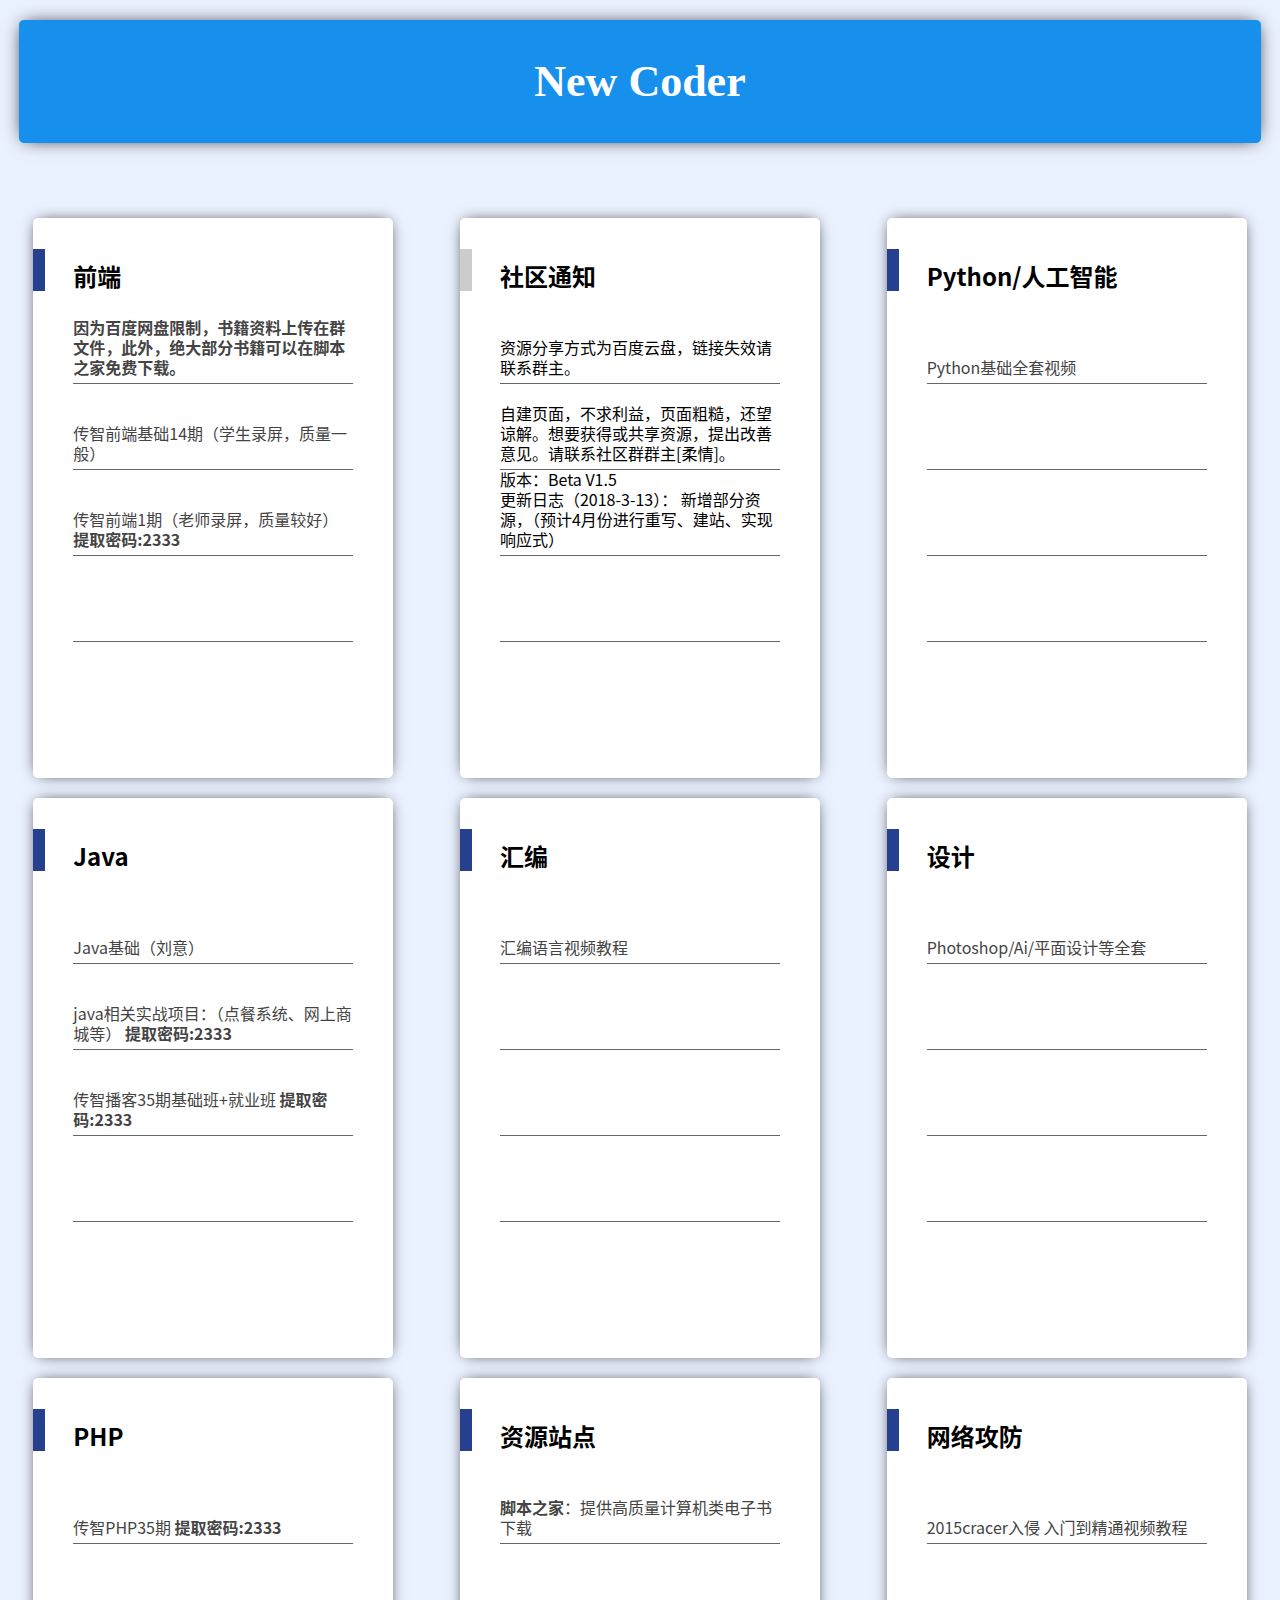
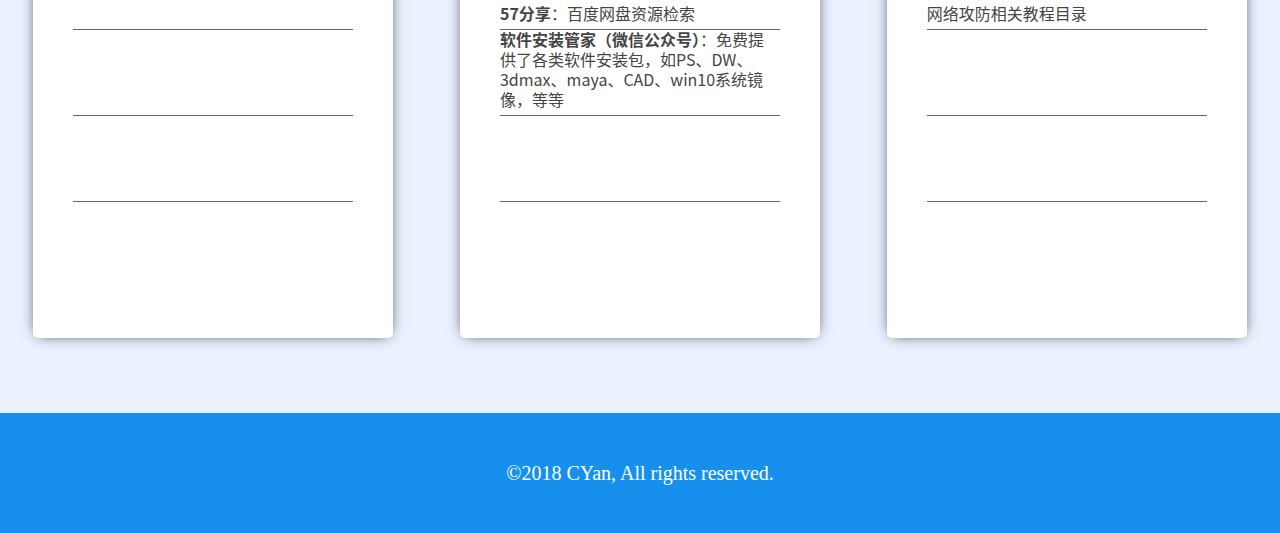
==== index.html @ b62a34db "25" ====
<!DOCTYPE html>
<html lang="en">
<head>
    <meta charset="UTF-8">
    <title>属于大家的学习社区</title>
    <!--<link rel="stylesheet" href="css/resetcss.css">-->
    <link rel="stylesheet" href="material/font-awesome/css/font-awesome.min.css">
    <link rel="shortcut icon" href="images/code.png" type="image/x-icon">
    <!--<link rel="stylesheet" media="screen and (max-width:600px)" href="css/indexSmall.css" type="text/css" />-->
    <link rel="stylesheet" href="css/indexNormal.css" type="text/css" />

</head>
<body>
    <div class="header-wrap">
        <div class="header">
            <div class="header-introduce">
                <p>New Coder</p>
            </div>
        </div>
    </div>


    <div class="content">
        <!--前端-->
        <div class="article-block">
            <div class="article-block-top">
                <div class="article-block-ornament"></div>
                <div class="article-block-top-title"><h2>前端</h2></div>
            </div>
            <div class="article-block-content">
                <div class="article-news">
                    <a href=""><b>因为百度网盘限制，书籍资料上传在群文件，此外，绝大部分书籍可以在脚本之家免费下载。</b></a>
                </div>
                <div class="article-news">
                    <a href="https://pan.baidu.com/s/1bqot5NL">传智前端基础14期（学生录屏，质量一般）</a>
                </div>
                <div class="article-news">
                    <a href="https://pan.baidu.com/s/17AMkW524GFipPBB63RuHSA">传智前端1期（老师录屏，质量较好）<b>提取密码:2333</b></a>
                </div>
                <div class="article-news">
                    <a href="#"></a>
                </div>
                <div class="article-block-footer">
                    <!--<a href="#">更多 <span class="fa fa-angle-double-right"></span></a>-->
                </div>
            </div>
        </div>

        <!--通知-->
        <div class="article-block inform">
            <div class="article-block-top">
                <div class="article-block-ornament" style="background-color: #cccccc"></div>
                <div class="article-block-top-title"><h2>社区通知</h2></div>
            </div>
            <div class="article-block-content">
                <div class="article-news">
                    <a href="#">资源分享方式为百度云盘，链接失效请联系群主。</a>
                </div>
                <div class="article-news">
                    <a href="#">自建页面，不求利益，页面粗糙，还望谅解。想要获得或共享资源，提出改善意见。请联系社区群群主[柔情]。</a>
                </div>
                <div class="article-news">
                    <!--<a href="#">版本：Beta V1.0<br>更新日志（2018-1-30）： 页面建设，添加了前端相关资料。</a>-->
                    <!--<a href="#">版本：Beta V1.1<br>更新日志（2018-2-1）： 页面建设，添加了Python,java等资料。</a>-->
                    <!--<a href="#">版本：Beta V1.2<br>更新日志（2018-2-14）： 页面维护</a>-->
                    <!--<a href="#">版本：Beta V1.3<br>更新日志（2018-2-27）： 新增-网络攻防</a>-->
                    <!-- <a href="#">版本：Beta V1.4<br>更新日志（2018-03-03）： 新增-资源网站，（预计4月份进行重写、建站、实现响应式）</a> -->
                     <a href="#">版本：Beta V1.5<br>更新日志（2018-3-13）： 新增部分资源，（预计4月份进行重写、建站、实现响应式）</a>
                </div>
                <div class="article-news">
                    <a href="#"></a>
                </div>
                <div class="article-block-footer">
                    <!--<a href="#">更多 <span class="fa fa-angle-double-right"></span></a>-->
                </div>
            </div>
        </div>

        <!--人工智能-->
        <div class="article-block">
            <div class="article-block-top">
                <div class="article-block-ornament"></div>
                <div class="article-block-top-title"><h2>Python/人工智能</h2></div>
            </div>
            <div class="article-block-content">
                <div class="article-news">
                    <a href="https://pan.baidu.com/s/1mjwjare">Python基础全套视频</a>
                </div>
                <div class="article-news">
                    <a href=""></a>
                </div>
                <div class="article-news">
                    <a href="#"></a>
                </div>
                <div class="article-news">
                    <a href="#"></a>
                </div>
                <div class="article-block-footer">
                    <!--<a href="#">更多 <span class="fa fa-angle-double-right"></span></a>-->
                </div>
            </div>
        </div>

        <!--java-->
        <div class="article-block">
            <div class="article-block-top">
                <div class="article-block-ornament"></div>
                <div class="article-block-top-title"><h2>Java</h2></div>
            </div>
            <div class="article-block-content">
                <div class="article-news">
                    <a href="https://pan.baidu.com/s/1pNj1UbT">Java基础（刘意）</a>
                </div>
                <div class="article-news">
                    <a href="https://pan.baidu.com/s/1xaxo_MgQZMcLn8kr5_sPsQ">java相关实战项目：（点餐系统、网上商城等）  <b>提取密码:2333</b></a>
                </div>
                <div class="article-news">
                    <a href="https://pan.baidu.com/s/1h5m7vPYdWxMy_4MgRKU3hA">传智播客35期基础班+就业班  <b>提取密码:2333</b></a>
                </div>
                <div class="article-news">
                    <a href="#"></a>
                </div>
                <div class="article-block-footer">
                    <!--<a href="#">更多 <span class="fa fa-angle-double-right"></span></a>-->
                </div>
            </div>
        </div>


        <!--汇编-->
        <div class="article-block">
            <div class="article-block-top">
                <div class="article-block-ornament"></div>
                <div class="article-block-top-title"><h2>汇编</h2></div>
            </div>
            <div class="article-block-content">
                <div class="article-news">
                    <a href="https://pan.baidu.com/s/1bqMjN7T">汇编语言视频教程</a>
                </div>
                <div class="article-news">
                    <a href="#"></a>
                </div>
                <div class="article-news">
                    <a href="#"></a>
                </div>
                <div class="article-news">
                    <a href="#"></a>
                </div>
                <div class="article-block-footer">
                    <!--<a href="#">更多 <span class="fa fa-angle-double-right"></span></a>-->
                </div>
            </div>
        </div>

        <!--设计-->
        <div class="article-block">
            <div class="article-block-top">
                <div class="article-block-ornament"></div>
                <div class="article-block-top-title"><h2>设计</h2></div>
            </div>
            <div class="article-block-content">
                <div class="article-news">
                    <a href="https://pan.baidu.com/s/1ht2wPl6">Photoshop/Ai/平面设计等全套</a>
                </div>
                <div class="article-news">
                    <a href="#"></a>
                </div>
                <div class="article-news">
                    <a href="#"></a>
                </div>
                <div class="article-news">
                    <a href="#"></a>
                </div>
                <div class="article-block-footer">
                    <!--<a href="#">更多 <span class="fa fa-angle-double-right"></span></a>-->
                </div>
            </div>
        </div>

        <!--PHP-->
        <div class="article-block">
            <div class="article-block-top">
                <div class="article-block-ornament"></div>
                <div class="article-block-top-title"><h2>PHP</h2></div>
            </div>
            <div class="article-block-content">
                <div class="article-news">
                    <a href="https://pan.baidu.com/s/1JTjbKipaYv3PWzpbHFKVlw">传智PHP35期 <b>提取密码:2333</b></a>
                </div>
                <div class="article-news">
                    <a href="#"></a>
                </div>
                <div class="article-news">
                    <a href="#"></a>
                </div>
                <div class="article-news">
                    <a href="#"></a>
                </div>
                <div class="article-block-footer">
                    <!--<a href="#">更多 <span class="fa fa-angle-double-right"></span></a>-->
                </div>
            </div>
        </div>

        <!--资源站点-->
        <div class="article-block">
            <div class="article-block-top">
                <div class="article-block-ornament"></div>
                <div class="article-block-top-title"><h2>资源站点</h2></div>
            </div>
            <div class="article-block-content">
                <div class="article-news">
                    <a href="http://www.jb51.net/books/"><b>脚本之家</b>：提供高质量计算机类电子书下载</a>
                </div>
                <div class="article-news">
                    <a href="http://www.57fx.com/search/"><b>57分享</b>：百度网盘资源检索</a>
                </div>
                <div class="article-news">
                    <a href="#"><b>软件安装管家（微信公众号）</b>：免费提供了各类软件安装包，如PS、DW、3dmax、maya、CAD、win10系统镜像，等等</a>
                </div>
                <div class="article-news">
                    <a href="#"></a>
                </div>
                <div class="article-block-footer">
                    <!--<a href="#">更多 <span class="fa fa-angle-double-right"></span></a>-->
                </div>
            </div>
        </div>

        <!--网络攻防-->
        <div class="article-block">
            <div class="article-block-top">
                <div class="article-block-ornament"></div>
                <div class="article-block-top-title"><h2>网络攻防</h2></div>
            </div>
            <div class="article-block-content">
                <div class="article-news">
                    <a href="https://pan.baidu.com/s/1dHaZ0Pz">2015cracer入侵 入门到精通视频教程</a>
                </div>
                <div class="article-news">
                    <a href="https://pan.baidu.com/s/1pMEuyHd">网络攻防相关教程目录</a>
                </div>
                <div class="article-news">
                    <a href="#"></a>
                </div>
                <div class="article-news">
                    <a href="#"></a>
                </div>
                <div class="article-block-footer">
                    <!--<a href="#">更多 <span class="fa fa-angle-double-right"></span></a>-->
                </div>
            </div>
        </div>

        </div>

       <div class="footer">
           <!-- <P>据说只要一个程序员生前兢兢业业，勤勤恳恳，死后就会进入程序员天堂，在那里会有72个新垣结衣围着他跳舞。</P> -->
           <p>©2018 CYan,  All rights reserved.</p>
       </div>


</body>
</html>
---- css/resetcss.css ----
/* CSS Reset */
body {margin:0; padding:0; font:12px "\5B8B\4F53";font-family:Microsoft YaHei;background:#fff;}
div,dl,dt,dd,ul,ol,li,h1,h2,h3,h4,h5,h6,pre,form,fieldset,input,textarea,blockquote,p{padding:0; margin:0;}
table,td,tr,th{font-size:12px;}
li{list-style-type:none;}
img{vertical-align:top;border:0;}
ol,ul {list-style:none;}
/*h1,h2,h3,h4,h5,h6 {font-size:12px; font-weight:normal;}*/
address,cite,code,em,th {font-weight:normal; font-style:normal;}
.fB{font-weight:bold;}
.f12px{font-size:12px;}
.f14px{font-size:14px;}
.left{float:left;}
.right{float:right;}

a {color:#2b2b2b; text-decoration:none;}
a:visited {text-decoration:none;}
a:hover {color:#ba2636;text-decoration:underline;}
a:active {color:#ba2636;}
---- css/indexSmall.css ----
*{
    margin: 0;
    padding: 0;

}
a{
    text-decoration:none;
}

body{
    background-color: #ebf2ff;
    font-family: -apple-system,BlinkMacSystemFont,Helvetica Neue,PingFang SC,Microsoft YaHei,Source Han Sans SC,Noto Sans CJK SC,WenQuanYi Micro Hei,sans-serif;

}
.header a{
    text-decoration:none;
    color:rgb(222, 232, 247);
    font-family:Microsoft YaHei;
    font-size: 16px;
    font-style: normal;
    font-weight: normal;
    line-height: 22px;
}
.header a:hover{
    color: white;
}
.header{
    display: flex;
    justify-content: center;
    align-items: center;
    background-color: #001e3c;
    width: 100%;
    height: 123px;

    /*box-shadow: 0 3px 3px black;*/
}
.header-introduce{
    display: flex;
    justify-content: center;
    align-items: center;
    width: 435px;
}
.header-introduce p{
    font-size: 36px;
    font-weight: 600;
    line-height: 25px;
    color:rgb(222, 232, 247);
}



.content{
    display: flex;
    justify-content: space-around;
    align-items: center;
    flex-wrap: wrap;
    width: 400px;
    height: 2400px;
    margin: 65px auto;

}
.article-block{

    height: 560px;
    width: 360px;
    background-color: #fff;
    border-radius: 5px;
    box-shadow: 0 0 15px -5px #000000;

}

.article-block-top{
    padding-top: 24px;
    width: 336px;
    height: 56px;
}
.article-block-ornament{
    float: left;
    height: 42px;
    width: 12px;
    margin: 7px 28px 7px 0px;
    background-color: #26408F;
}
.article-block-top-title{
    height: 22px;
    padding: 16px 0;
}

.article-block-content{

    width: 360px;
    height: 380px;
    padding: 0 40px;
}
.article-news{
    position: relative;
    height: 65px;
    width: 280px;
    margin-top:20px ;
    border-width: 0;
    border-bottom-width: 1px;
    border-style: solid;
    border-color: #666666;
    /*background-color: #cccccc;*/

}

.article-news a{
    position: absolute;
    bottom: 6px;
    left: 0;
    color: #444;
    font-weight: 300 ;
    vertical-align: bottom;


    font-size: 14px;
    font-style: normal;
    font-weight: normal;
    line-height: 20px;
    color: #444;
    text-decoration:none;
}

.article-news-2{
    height: 87px;
    width: 280px;
}

.article-block-footer{
    padding: 10px 0 0 270px;
    width: 60px;
    height: 40px;
    /*background-color: #00aeef;*/
}

.article-block-footer a{
    bottom: 6px;
    color: #666666;
    font-weight: 300 ;
}
a:hover{
    font-weight: bolder;
    text-decoration:none;
}
.inform a:hover{
    font-weight: normal;
    cursor: auto;
}
---- css/indexNormal.css ----
*{
    margin: 0;
    padding: 0;

}
a{
    text-decoration:none;
}

body{
    background-color: #ebf2ff;
    font-family: -apple-system,BlinkMacSystemFont,Helvetica Neue,PingFang SC,Microsoft YaHei,Source Han Sans SC,Noto Sans CJK SC,WenQuanYi Micro Hei,sans-serif;

}
.header-wrap{
    margin-top: 20px;
    width: 100%;
     display: flex;
    justify-content: center;
    align-items: center;
}
.header a{
    text-decoration:none;
    color:rgb(222, 232, 247);
    font-family:Microsoft YaHei;
    font-size: 16px;
    font-style: normal;
    font-weight: normal;
    line-height: 22px;
}
.header a:hover{
    color: white;
}
.header{
    display: flex;
    justify-content: center;
    align-items: center;
    background-color: #1790ed;
    width: 97%;
    height: 123px;
    border-radius: 5px;
    box-shadow: 0 0 18px -5px #000000;
}
.header-introduce{
    display: flex;
    justify-content: center;
    align-items: center;
    width: 1225px;
}
.header-introduce p{
    /*display: block;*/
    /*margin-left: -90%;*/
    font-size: 44px;
    font-weight: bolder;
    line-height: 25px;
    color:#fff;
    font-family:Linux Libertine,Georgia,Times;
}



.content{
    display: flex;
    justify-content:space-around;
    flex-wrap: wrap;
    align-items: center;
    width: 100%;
    height: 100%;
    margin: 65px auto;

}
.article-block{

    height: 560px;
    width: 360px;
    background-color: #fff;
    border-radius: 5px;
    box-shadow: 0 0 15px -5px #000000;
    margin: 10px 0;
}

.article-block-top{
    padding-top: 24px;
    width: 336px;
    height: 56px;
}
.article-block-ornament{
    float: left;
    height: 42px;
    width: 12px;
    margin: 7px 28px 7px 0px;
    background-color: #26408F;
}
.article-block-top-title{
    height: 22px;
    padding: 16px 0;
}
.inform{
    background-color: #fff;
    color: #000 !important;
}
.inform .article-news a{
    color: #000;
}
.inform .article-block-footer a{
    color: #000;
}

.article-block-content{

    width: 360px;
    height: 380px;
    padding: 0 40px;
}
.article-news{
    position: relative;
    height: 65px;
    width: 280px;
    margin-top:20px ;
    border-width: 0;
    border-bottom-width: 1px;
    border-style: solid;
    border-color: #666666;
    /*background-color: #cccccc;*/

}

.article-news a{
    position: absolute;
    bottom: 6px;
    left: 0;
    color: #444;
    font-weight: 300 ;
    vertical-align: bottom;


    font-size: 16px;
    font-style: normal;
    font-weight: normal;
    line-height: 20px;
    color: #444;
    text-decoration:none;
}

.article-news-2{
    height: 87px;
    width: 280px;
}

.article-block-footer{
    padding: 10px 0 0 270px;
    width: 60px;
    height: 40px;
    /*background-color: #00aeef;*/
}

.article-block-footer a{
    bottom: 6px;
    color: #666666;
    font-weight: 300 ;
}
a:hover{
    font-weight: bolder;
    text-decoration:none;
}
.inform a:hover{
    font-weight: normal;
    cursor: auto;
}

.footer{
    display:flex;
    justify-content: center;
    align-items: center;
    width: 100%;
    height: 120px;
    background-color: #1790ed;
}
.footer p:nth-child(1){
    font:normal 20px/30px "微软雅黑";
    color: #fff;
}
.footer p:nth-child(2){
    font:normal bolder 16px/30px "微软雅黑";
    color: #ccc;
}
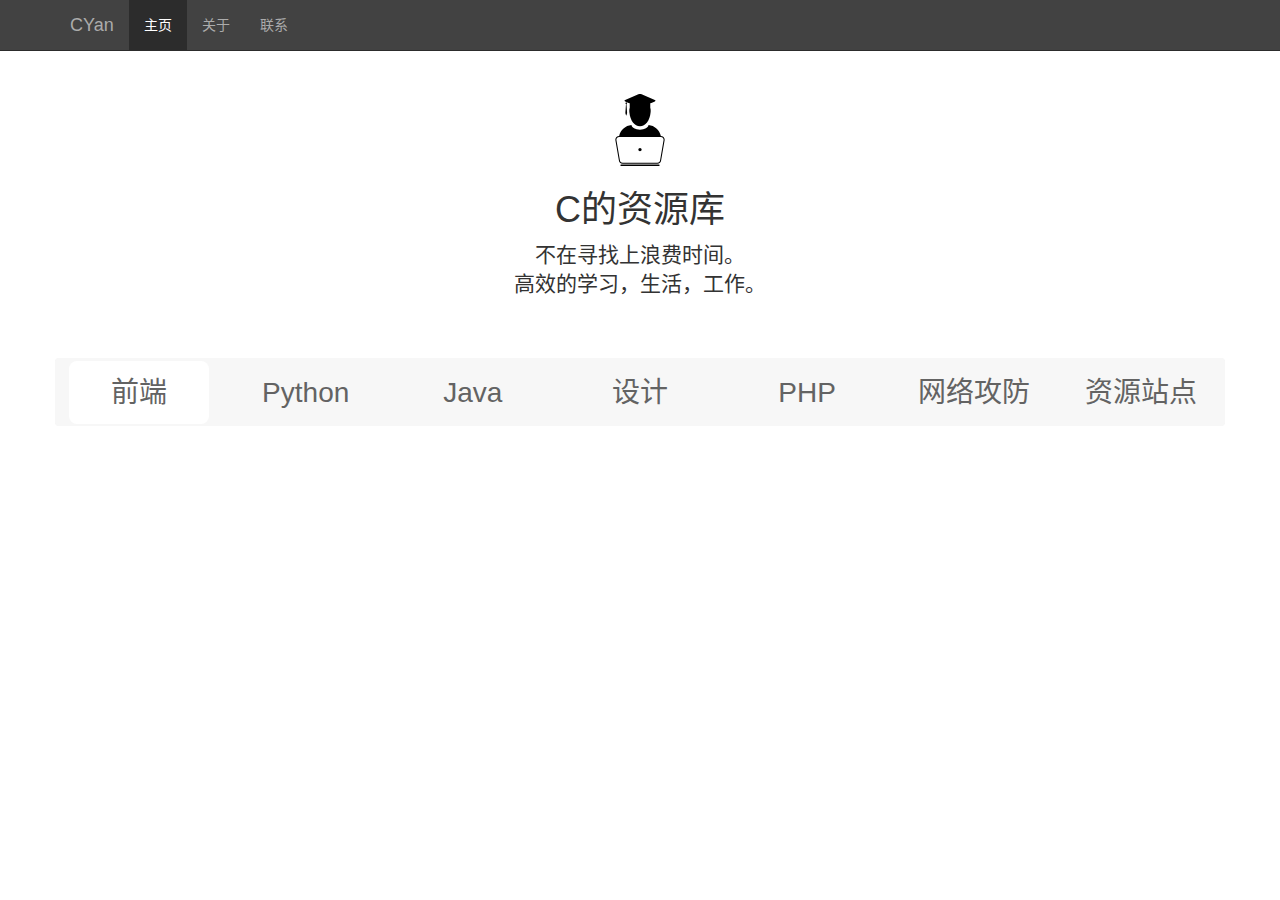
==== commit 076d2e06: "26" ====
--- a/index.html
+++ b/index.html
@@ -1,264 +1,137 @@
 <!DOCTYPE html>
-<html lang="en">
-<head>
-    <meta charset="UTF-8">
-    <title>属于大家的学习社区</title>
-    <!--<link rel="stylesheet" href="css/resetcss.css">-->
-    <link rel="stylesheet" href="material/font-awesome/css/font-awesome.min.css">
-    <link rel="shortcut icon" href="images/code.png" type="image/x-icon">
-    <!--<link rel="stylesheet" media="screen and (max-width:600px)" href="css/indexSmall.css" type="text/css" />-->
-    <link rel="stylesheet" href="css/indexNormal.css" type="text/css" />
+<html lang="zh-CN">
+  <head>
+    <!-- 头部配置 -->
+    <meta charset="utf-8">
+    <meta http-equiv="X-UA-Compatible" content="IE=edge">
+    <meta name="viewport" content="width=device-width, initial-scale=1">
+    <!-- 上述3个meta标签*必须*放在最前面，任何其他内容都*必须*跟随其后！ -->
+    <title>CYan | 资源导航</title>
 
-</head>
-<body>
-    <div class="header-wrap">
-        <div class="header">
-            <div class="header-introduce">
-                <p>New Coder</p>
-            </div>
+    <!-- 引入Bootstrap核心样式表文件 -->
+    <link href="lib/bootstrap/css/bootstrap.css" rel="stylesheet">
+
+    <!-- HTML5 shim and Respond.js for IE8 support of HTML5 elements and media queries -->
+    <!-- WARNING: Respond.js doesn't work if you view the page via file:// -->
+    <!--[if lt IE 9]>
+      <script src="lib/html5shiv/html5shiv.js"></script>
+      <script src="lib/respond/respond.src.js"></script>
+    <![endif]-->
+    <!-- /头部配置 -->
+
+    <link href="css/main.css" rel="stylesheet" type="text/css"/>
+    <!-- <link href="css/memo.css" rel="stylesheet" type="text/css"/> -->
+  </head>
+  <body>
+  	<!-- navbar-header -->
+    <nav class="navbar navbar-inverse navbar-fixed-top">
+      <div class="container">
+        <div class="navbar-header">
+          <button type="button" class="navbar-toggle collapsed" data-toggle="collapse" data-target="#navbar" aria-expanded="false" aria-controls="navbar">
+            <span class="sr-only">Toggle navigation</span>
+            <span class="icon-bar"></span>
+            <span class="icon-bar"></span>
+            <span class="icon-bar"></span>
+          </button>
+          <a class="navbar-brand" href="#">CYan</a>
         </div>
+        <div id="navbar" class="collapse navbar-collapse">
+          <ul class="nav navbar-nav">
+            <li class="active"><a href="#">主页</a></li>
+            <li><a href="#about">关于</a></li>
+            <li><a href="#contact">联系</a></li>
+          </ul>
+        </div><!--/.nav-collapse -->
+      </div>
+        </nav>
+    <!-- /navbar-header -->
+
+    <!-- container-top -->
+    <div class="container" id="container-top">
+      <div class="starter-template">
+        <img id="logo" class="img-responsive center-block logo" src="img/studentIcon.svg" alt="icon">
+        <h1 class="">C的资源库</h1>
+        <p class="lead">不在寻找上浪费时间。<br>高效的学习，生活，工作。</p>
+      </div>
     </div>
+    <!-- /container-top -->
+
+    <!-- container-main -->
+    <div class="container"  id="container-main">
+      <div class="wraper-container">
+      <!-- 移动模块 -->
+        <section class="visible-xs-block section-main">
+          <span class="span-image">
+            <img src="img/web-design.jpg" alt="web-design" >
+          </span>
+          <h3 class="p-section">前端</h3>
+          <h4 style="margin-top: 30px">前端教程</h4>
+          <p style="padding: 0 20px">html→css→js→jquery→...→Bootstrap→Ajax→node.js</p>
+          <p style="padding: 0 20px">一套质量较好的教程，辅以《JavaScript高级程序设计》，《css权威指南》，《css世界》等书，适合前端入门与进阶。</p>
+          <a class="btn btn-default " style="width: 60%; margin-top:30px" href="https://pan.baidu.com/s/1bqot5NL">获取</a>
+
+        </section>
+
+        <section class="visible-xs-block section-main">
+          <span class="span-image">
+            <img src="img/python.jpg" alt="web-design" >
+          </span>
+          <h3 class="p-section">Python</h3>
+          <h4 style="margin-top: 30px">python教程整合</h4>
+          <p style="margin-top: 30px; padding: 0 20px">Python基础→进阶→项目→数据分析→数学基础→算法→深度学习→机器学习→数据挖掘→...→量化交易→NLP→计算机视觉→Kaggle</p>
+          <p style="padding: 0 20px"></p>
+          <a class="btn btn-default " style="width: 60%; margin-top:30px" href="https://pan.baidu.com/s/1mjwjare">获取</a>
+
+        </section>
+
+        <section class="visible-xs-block section-main">
+          <span class="span-image">
+            <img src="img/java.jpg" alt="web-design" >
+          </span>
+          <h3 class="p-section">Java</h3>
+          <h4 style="margin-top: 30px">传智播客 Java教程 整合</h4>
+          <p style="margin-top: 30px; padding: 0 20px">Java SE→tomcat→servlet→jsp→数据库→...→spring→实战</p>
+          <p style="padding: 0 20px"></p>
+          <a class="btn btn-default " style="width: 60%; margin-top:30px" href="https://pan.baidu.com/s/1hYYc5hLHn_IM6U9JTvOboA">获取</a>
+
+        </section>
+
+         <section class="visible-xs-block section-main">
+          <span class="span-image">
+            <img src="img/ui.jpg" alt="web-design" >
+          </span>
+          <h3 class="p-section">UI设计</h3>
+          <h4 style="margin-top: 30px">UI教程 整合</h4>
+          <p style="margin-top: 30px; padding: 0 20px">PS基础→AI→平面实战→实用美术→电商设计→网页设计→UI设计→实战</p>
+          <p style="padding: 0 20px"></p>
+          <a class="btn btn-default " style="width: 60%; margin-top:30px" href="https://pan.baidu.com/s/1ht2wPl6">获取</a>
+
+        </section>
+
+        </div>
+      <!-- /移动模块 -->
+
+      <nav class="hidden-xs" id="nav-items">
+        <ul class="">
+          <li class="nav-active"><a class="lead" href="#">前端</a></li>
+          <li><a class="lead" href="#">Python</a></li>
+          <li><a class="lead" href="#">Java</a></li>
+          <li><a class="lead" href="#">设计</a></li>
+          <li><a class="lead" href="#">PHP</a></li>
+          <li><a class="lead" href="#">网络攻防</a></li>
+          <li><a class="lead" href="#">资源站点</a></li>
+        </ul>
+      </nav>
+    </div>
+    <!-- /container-main -->
+    
 
 
-    <div class="content">
-        <!--前端-->
-        <div class="article-block">
-            <div class="article-block-top">
-                <div class="article-block-ornament"></div>
-                <div class="article-block-top-title"><h2>前端</h2></div>
-            </div>
-            <div class="article-block-content">
-                <div class="article-news">
-                    <a href=""><b>因为百度网盘限制，书籍资料上传在群文件，此外，绝大部分书籍可以在脚本之家免费下载。</b></a>
-                </div>
-                <div class="article-news">
-                    <a href="https://pan.baidu.com/s/1bqot5NL">传智前端基础14期（学生录屏，质量一般）</a>
-                </div>
-                <div class="article-news">
-                    <a href="https://pan.baidu.com/s/17AMkW524GFipPBB63RuHSA">传智前端1期（老师录屏，质量较好）<b>提取密码:2333</b></a>
-                </div>
-                <div class="article-news">
-                    <a href="#"></a>
-                </div>
-                <div class="article-block-footer">
-                    <!--<a href="#">更多 <span class="fa fa-angle-double-right"></span></a>-->
-                </div>
-            </div>
-        </div>
-
-        <!--通知-->
-        <div class="article-block inform">
-            <div class="article-block-top">
-                <div class="article-block-ornament" style="background-color: #cccccc"></div>
-                <div class="article-block-top-title"><h2>社区通知</h2></div>
-            </div>
-            <div class="article-block-content">
-                <div class="article-news">
-                    <a href="#">资源分享方式为百度云盘，链接失效请联系群主。</a>
-                </div>
-                <div class="article-news">
-                    <a href="#">自建页面，不求利益，页面粗糙，还望谅解。想要获得或共享资源，提出改善意见。请联系社区群群主[柔情]。</a>
-                </div>
-                <div class="article-news">
-                    <!--<a href="#">版本：Beta V1.0<br>更新日志（2018-1-30）： 页面建设，添加了前端相关资料。</a>-->
-                    <!--<a href="#">版本：Beta V1.1<br>更新日志（2018-2-1）： 页面建设，添加了Python,java等资料。</a>-->
-                    <!--<a href="#">版本：Beta V1.2<br>更新日志（2018-2-14）： 页面维护</a>-->
-                    <!--<a href="#">版本：Beta V1.3<br>更新日志（2018-2-27）： 新增-网络攻防</a>-->
-                    <!-- <a href="#">版本：Beta V1.4<br>更新日志（2018-03-03）： 新增-资源网站，（预计4月份进行重写、建站、实现响应式）</a> -->
-                     <a href="#">版本：Beta V1.5<br>更新日志（2018-3-13）： 新增部分资源，（预计4月份进行重写、建站、实现响应式）</a>
-                </div>
-                <div class="article-news">
-                    <a href="#"></a>
-                </div>
-                <div class="article-block-footer">
-                    <!--<a href="#">更多 <span class="fa fa-angle-double-right"></span></a>-->
-                </div>
-            </div>
-        </div>
-
-        <!--人工智能-->
-        <div class="article-block">
-            <div class="article-block-top">
-                <div class="article-block-ornament"></div>
-                <div class="article-block-top-title"><h2>Python/人工智能</h2></div>
-            </div>
-            <div class="article-block-content">
-                <div class="article-news">
-                    <a href="https://pan.baidu.com/s/1mjwjare">Python基础全套视频</a>
-                </div>
-                <div class="article-news">
-                    <a href=""></a>
-                </div>
-                <div class="article-news">
-                    <a href="#"></a>
-                </div>
-                <div class="article-news">
-                    <a href="#"></a>
-                </div>
-                <div class="article-block-footer">
-                    <!--<a href="#">更多 <span class="fa fa-angle-double-right"></span></a>-->
-                </div>
-            </div>
-        </div>
-
-        <!--java-->
-        <div class="article-block">
-            <div class="article-block-top">
-                <div class="article-block-ornament"></div>
-                <div class="article-block-top-title"><h2>Java</h2></div>
-            </div>
-            <div class="article-block-content">
-                <div class="article-news">
-                    <a href="https://pan.baidu.com/s/1pNj1UbT">Java基础（刘意）</a>
-                </div>
-                <div class="article-news">
-                    <a href="https://pan.baidu.com/s/1xaxo_MgQZMcLn8kr5_sPsQ">java相关实战项目：（点餐系统、网上商城等）  <b>提取密码:2333</b></a>
-                </div>
-                <div class="article-news">
-                    <a href="https://pan.baidu.com/s/1h5m7vPYdWxMy_4MgRKU3hA">传智播客35期基础班+就业班  <b>提取密码:2333</b></a>
-                </div>
-                <div class="article-news">
-                    <a href="#"></a>
-                </div>
-                <div class="article-block-footer">
-                    <!--<a href="#">更多 <span class="fa fa-angle-double-right"></span></a>-->
-                </div>
-            </div>
-        </div>
-
-
-        <!--汇编-->
-        <div class="article-block">
-            <div class="article-block-top">
-                <div class="article-block-ornament"></div>
-                <div class="article-block-top-title"><h2>汇编</h2></div>
-            </div>
-            <div class="article-block-content">
-                <div class="article-news">
-                    <a href="https://pan.baidu.com/s/1bqMjN7T">汇编语言视频教程</a>
-                </div>
-                <div class="article-news">
-                    <a href="#"></a>
-                </div>
-                <div class="article-news">
-                    <a href="#"></a>
-                </div>
-                <div class="article-news">
-                    <a href="#"></a>
-                </div>
-                <div class="article-block-footer">
-                    <!--<a href="#">更多 <span class="fa fa-angle-double-right"></span></a>-->
-                </div>
-            </div>
-        </div>
-
-        <!--设计-->
-        <div class="article-block">
-            <div class="article-block-top">
-                <div class="article-block-ornament"></div>
-                <div class="article-block-top-title"><h2>设计</h2></div>
-            </div>
-            <div class="article-block-content">
-                <div class="article-news">
-                    <a href="https://pan.baidu.com/s/1ht2wPl6">Photoshop/Ai/平面设计等全套</a>
-                </div>
-                <div class="article-news">
-                    <a href="#"></a>
-                </div>
-                <div class="article-news">
-                    <a href="#"></a>
-                </div>
-                <div class="article-news">
-                    <a href="#"></a>
-                </div>
-                <div class="article-block-footer">
-                    <!--<a href="#">更多 <span class="fa fa-angle-double-right"></span></a>-->
-                </div>
-            </div>
-        </div>
-
-        <!--PHP-->
-        <div class="article-block">
-            <div class="article-block-top">
-                <div class="article-block-ornament"></div>
-                <div class="article-block-top-title"><h2>PHP</h2></div>
-            </div>
-            <div class="article-block-content">
-                <div class="article-news">
-                    <a href="https://pan.baidu.com/s/1JTjbKipaYv3PWzpbHFKVlw">传智PHP35期 <b>提取密码:2333</b></a>
-                </div>
-                <div class="article-news">
-                    <a href="#"></a>
-                </div>
-                <div class="article-news">
-                    <a href="#"></a>
-                </div>
-                <div class="article-news">
-                    <a href="#"></a>
-                </div>
-                <div class="article-block-footer">
-                    <!--<a href="#">更多 <span class="fa fa-angle-double-right"></span></a>-->
-                </div>
-            </div>
-        </div>
-
-        <!--资源站点-->
-        <div class="article-block">
-            <div class="article-block-top">
-                <div class="article-block-ornament"></div>
-                <div class="article-block-top-title"><h2>资源站点</h2></div>
-            </div>
-            <div class="article-block-content">
-                <div class="article-news">
-                    <a href="http://www.jb51.net/books/"><b>脚本之家</b>：提供高质量计算机类电子书下载</a>
-                </div>
-                <div class="article-news">
-                    <a href="http://www.57fx.com/search/"><b>57分享</b>：百度网盘资源检索</a>
-                </div>
-                <div class="article-news">
-                    <a href="#"><b>软件安装管家（微信公众号）</b>：免费提供了各类软件安装包，如PS、DW、3dmax、maya、CAD、win10系统镜像，等等</a>
-                </div>
-                <div class="article-news">
-                    <a href="#"></a>
-                </div>
-                <div class="article-block-footer">
-                    <!--<a href="#">更多 <span class="fa fa-angle-double-right"></span></a>-->
-                </div>
-            </div>
-        </div>
-
-        <!--网络攻防-->
-        <div class="article-block">
-            <div class="article-block-top">
-                <div class="article-block-ornament"></div>
-                <div class="article-block-top-title"><h2>网络攻防</h2></div>
-            </div>
-            <div class="article-block-content">
-                <div class="article-news">
-                    <a href="https://pan.baidu.com/s/1dHaZ0Pz">2015cracer入侵 入门到精通视频教程</a>
-                </div>
-                <div class="article-news">
-                    <a href="https://pan.baidu.com/s/1pMEuyHd">网络攻防相关教程目录</a>
-                </div>
-                <div class="article-news">
-                    <a href="#"></a>
-                </div>
-                <div class="article-news">
-                    <a href="#"></a>
-                </div>
-                <div class="article-block-footer">
-                    <!--<a href="#">更多 <span class="fa fa-angle-double-right"></span></a>-->
-                </div>
-            </div>
-        </div>
-
-        </div>
-
-       <div class="footer">
-           <!-- <P>据说只要一个程序员生前兢兢业业，勤勤恳恳，死后就会进入程序员天堂，在那里会有72个新垣结衣围着他跳舞。</P> -->
-           <p>©2018 CYan,  All rights reserved.</p>
-       </div>
-
-
-</body>
-</html>
+    <!-- 依赖库 -->
+    <!-- bootstap 的所有组件都是依赖jquery的 -->
+    <script src="lib/jquery/jquery.js"></script>
+    <!-- Include all compiled plugins (below), or include individual files as needed -->
+    <script src="lib/bootstrap/js/bootstrap.js"></script>
+    <!-- /依赖库 -->
+  </body>
+</html>--- a/css/main.css
+++ b/css/main.css
@@ -0,0 +1,194 @@
+body {
+  padding-top: 50px;
+  /* background-color: #935d8c; */
+  background-color: #fff;
+}
+.starter-template {
+  padding: 40px 15px;
+  text-align: center;
+  /* background-color: #ccc; */
+}
+.navbar-fixed-top{
+  opacity: 0.85;
+}
+.lead{
+ /* 
+  transition: opacity 3s ease 0.5s;
+   opacity:1; */
+   /* opacity:1;-webkit-transform:translateY(0); */
+}
+
+#container-main{
+  padding: 0;
+  border-radius: 4px;
+  background: #f5f5f5;
+  /* height: 3000px; */
+}
+.wraper-container{
+  /* padding: 10px; */
+  /* background-color: #fff; */
+}
+
+#container-main .section-main:nth-of-type(2n){
+  background-color: #fff;
+}
+#logo{
+  width: 100px;
+}
+#nav-items{
+  border-radius: 4px;
+  height: 68px;
+  width: auto;
+  background-color: #f7f7f7;
+}
+#nav-items>ul{
+  margin: 0;
+  padding: 0;
+  height: 100%;
+  display: flex;
+  justify-content: space-around;
+  -ms-align-items: center;
+  align-items: center;
+}
+#nav-items>ul li{
+  /* display: flex;
+  justify-content: center;
+  -ms-align-items: center; */
+  display: block;
+  align-items: center;
+  list-style: none;
+  /* width: 123px;
+  height: 40px; */
+  
+
+  /* background-color: #fff; */
+  border-radius: 8px;
+  /* text-align: center;
+  vertical-align: center; */
+}
+#nav-items>ul li:hover{
+  background-color: #f1f1f1;
+}
+#nav-items li>a{
+  display: block;
+  height: 2.25em;
+  line-height: 2.25em;
+  width: 5em;
+  margin: 0;
+  padding: 0;
+  color: #636363;
+  font-weight: 100;
+  text-decoration: none;
+  vertical-align: center;
+  text-align: center;
+}
+.nav-active{
+  background-color: #fff;
+}
+.section-main{
+  /* display: block; */
+  padding-top: 46px;
+  width: 100%;
+  height: 654px;
+  text-align: center;
+  /* background-color: red; */
+}
+.span-image{
+  display: flex;
+  margin: 0 auto;
+  /* position: relative; */
+  /* background-color: red; */
+  height: 165px;
+  width: 165px;
+  border:1px solid #ddd;
+  border-radius: 100%;
+  background-color: #fff;
+}
+.span-image img{
+  margin: auto;
+}
+.section-main img{
+  line-height: 0;
+  width:149px;
+  border-radius: 100%;
+  border: 1px solid #ddd;
+ /*  display: block;
+  margin:auto;
+  height: 80%;
+  border-radius: 100%; */
+}
+.p-section{
+  /* display: block; */
+  padding-bottom: 20px;
+  text-align: center;
+  /* border-bottom: 1px solid #636363; */
+  /* linear-gradient: 0; */
+  background: linear-gradient(to right, #e4a6b3,#d7a4b8, #b39ec4, #a1a7d2, #a0a9d4, #92c1e9);
+  background-size: 20% 3px;
+  /* background-color: #ccc; */
+  background-repeat:no-repeat;
+  background-position:bottom center;
+}
+
+@media (min-width: 0px) {
+  #container-main{
+    /* padding-top: 1em; */
+  }
+  #logo{
+    width: 60px;
+  }
+  #nav-items li>a{
+  height: 1.5em;
+  line-height: 1.5em;
+  }
+
+}
+@media (min-width: 425px) {
+  #container-main{
+    /* margin-top: 2em; */
+  }
+  #logo{
+    width: 60px;
+  }
+  #nav-items li>a{
+  height: 1.5em;
+  line-height: 1.5em;
+  }
+
+}
+@media (min-width: 768px) {
+  .container{
+    width: 750px;
+  }
+  #logo{
+    width: 70px;
+  }
+  #nav-items li>a{
+    font-size: 1em;
+    height: 2em;
+    line-height: 2em;
+  }
+}
+@media (min-width: 992px) {
+ .container{
+    width: 970px;
+  }
+  #logo{
+    width: 80px;
+  }
+  #nav-items li>a{
+    font-size: 1.5em;
+    height: 2em;
+    line-height: 2em;
+  }
+}
+@media (min-width: 1200px) {
+ .container{
+    width: 1170px;
+  }
+  #nav-items li>a{
+    font-size: 2em;
+    height: 2.25em;
+    line-height: 2.25em;
+  }
+}
--- a/css/memo.css
+++ b/css/memo.css
@@ -0,0 +1,928 @@
+/* animation */
+.a-bounce,.a-flip,.a-flash,.a-shake,.a-swing,.a-wobble,.a-ring{-webkit-animation:1s ease;-moz-animation:1s ease;-ms-animation:1s ease;animation:1s ease;}
+.a-fadein,.a-fadeinT,.a-fadeinR,.a-fadeinB,.a-fadeinL,.a-bouncein,.a-bounceinT,.a-bounceinR,.a-bounceinB,.a-bounceinL,.a-rotatein,.a-rotateinLT,.a-rotateinLB,.a-rotateinRT,.a-rotateinRB,.a-flipin,.a-flipinX,.a-flipinY{-webkit-animation:1s ease-out backwards;-moz-animation:1s ease-out backwards;-ms-animation:1s ease-out backwards;animation:1s ease-out backwards;}
+.a-fadeout,.a-fadeoutT,.a-fadeoutR,.a-fadeoutB,.a-fadeoutL,.a-bounceout,.a-bounceoutT,.a-bounceoutR,.a-bounceoutB,.a-bounceoutL,.a-rotateout,.a-rotateoutLT,.a-rotateoutLB,.a-rotateoutRT,.a-rotateoutRB,.a-flipout,.a-flipoutX,.a-flipoutY{-webkit-animation:1s ease-in forwards;-moz-animation:1s ease-in forwards;-ms-animation:1s ease-in forwards;animation:1s ease-in forwards;}
+/* 淡入 */
+.a-fadein{-webkit-animation-name:fadein;-moz-animation-name:fadein;-ms-animation-name:fadein;animation-name:fadein;}
+/* 淡入-从上 */
+.a-fadeinT{-webkit-animation-name:fadeinT;-moz-animation-name:fadeinT;-ms-animation-name:fadeinT;animation-name:fadeinT;}
+/* 淡入-从右 */
+.a-fadeinR{-webkit-animation-name:fadeinR;-moz-animation-name:fadeinR;-ms-animation-name:fadeinR;animation-name:fadeinR;}
+/* 淡入-从下 */
+.a-fadeinB{-webkit-animation-name:fadeinB;-moz-animation-name:fadeinB;-ms-animation-name:fadeinB;animation-name:fadeinB;}
+/* 淡入-从左 */
+.a-fadeinL{-webkit-animation-name:fadeinL;-moz-animation-name:fadeinL;-ms-animation-name:fadeinL;animation-name:fadeinL;}
+/* 淡出 */
+.a-fadeout{-webkit-animation-name:fadeout;-moz-animation-name:fadeout;-ms-animation-name:fadeout;animation-name:fadeout;}
+/* 淡出-向上 */
+.a-fadeoutT{-webkit-animation-name:fadeoutT;-moz-animation-name:fadeoutT;-ms-animation-name:fadeoutT;animation-name:fadeoutT;}
+/* 淡出-向右 */
+.a-fadeoutR{-webkit-animation-name:fadeoutR;-moz-animation-name:fadeoutR;-ms-animation-name:fadeoutR;animation-name:fadeoutR;}
+/* 淡出-向下 */
+.a-fadeoutB{-webkit-animation-name:fadeoutB;-moz-animation-name:fadeoutB;-ms-animation-name:fadeoutB;animation-name:fadeoutB;}
+/* 淡出-向左 */
+.a-fadeoutL{-webkit-animation-name:fadeoutL;-moz-animation-name:fadeoutL;-ms-animation-name:fadeoutL;animation-name:fadeoutL;}
+/* 弹跳 */
+.a-bounce{-webkit-animation-name:bounce;-moz-animation-name:bounce;-ms-animation-name:bounce;animation-name:bounce;}
+/* 弹入 */
+.a-bouncein{-webkit-animation-name:bouncein;-moz-animation-name:bouncein;-ms-animation-name:bouncein;animation-name:bouncein;}
+/* 弹入-从上 */
+.a-bounceinT{-webkit-animation-name:bounceinT;-moz-animation-name:bounceinT;-ms-animation-name:bounceinT;animation-name:bounceinT;}
+/* 弹入-从右 */
+.a-bounceinR{-webkit-animation-name:bounceinR;-moz-animation-name:bounceinR;-ms-animation-name:bounceinR;animation-name:bounceinR;}
+/* 弹入-从下 */
+.a-bounceinB{-webkit-animation-name:bounceinB;-moz-animation-name:bounceinB;-ms-animation-name:bounceinB;animation-name:bounceinB;}
+/* 弹入-从左 */
+.a-bounceinL{-webkit-animation-name:bounceinL;-moz-animation-name:bounceinL;-ms-animation-name:bounceinL;animation-name:bounceinL;}
+/* 弹出 */
+.a-bounceout{-webkit-animation-name:bounceout;-moz-animation-name:bounceout;-ms-animation-name:bounceout;animation-name:bounceout;}
+/* 弹出-向上 */
+.a-bounceoutT{-webkit-animation-name:bounceoutT;-moz-animation-name:bounceoutT;-ms-animation-name:bounceoutT;animation-name:bounceoutT;}
+/* 弹出-向右 */
+.a-bounceoutR{-webkit-animation-name:bounceoutR;-moz-animation-name:bounceoutR;-ms-animation-name:bounceoutR;animation-name:bounceoutR;}
+/* 弹出-向下 */
+.a-bounceoutB{-webkit-animation-name:bounceoutB;-moz-animation-name:bounceoutB;-ms-animation-name:bounceoutB;animation-name:bounceoutB;}
+/* 弹出-向左 */
+.a-bounceoutL{-webkit-animation-name:bounceoutL;-moz-animation-name:bounceoutL;-ms-animation-name:bounceoutL;animation-name:bounceoutL;}
+/* 转入 */
+.a-rotatein{-webkit-animation-name:rotatein;-moz-animation-name:rotatein;-ms-animation-name:rotatein;animation-name:rotatein;}
+/* 转入-从左上 */
+.a-rotateinLT{-webkit-animation-name:rotateinLT;-moz-animation-name:rotateinLT;-ms-animation-name:rotateinLT;animation-name:rotateinLT;}
+/* 转入-从左下 */
+.a-rotateinLB{-webkit-animation-name:rotateinLB;-moz-animation-name:rotateinLB;-ms-animation-name:rotateinLB;animation-name:rotateinLB;}
+/* 转入-从右上 */
+.a-rotateinRT{-webkit-animation-name:rotateinRT;-moz-animation-name:rotateinRT;-ms-animation-name:rotateinRT;animation-name:rotateinRT;}
+/* 转入-从右下*/
+.a-rotateinRB{-webkit-animation-name:rotateinRB;-moz-animation-name:rotateinRB;-ms-animation-name:rotateinRB;animation-name:rotateinRB;}
+/* 转出 */
+.a-rotateout{-webkit-animation-name:rotateout;-moz-animation-name:rotateout;-ms-animation-name:rotateout;animation-name:rotateout;}
+/* 转出-向左上 */
+.a-rotateoutLT{-webkit-animation-name:rotateoutLT;-moz-animation-name:rotateoutLT;-ms-animation-name:rotateoutLT;animation-name:rotateoutLT;}
+/* 转出-向左下 */
+.a-rotateoutLB{-webkit-animation-name:rotateoutLB;-moz-animation-name:rotateoutLB;-ms-animation-name:rotateoutLB;animation-name:rotateoutLB;}
+/* 转出-向右上 */
+.a-rotateoutRT{-webkit-animation-name:rotateoutRT;-moz-animation-name:rotateoutRT;-ms-animation-name:rotateoutRT;animation-name:rotateoutRT;}
+/* 转出-向右下 */
+.a-rotateoutRB{-webkit-animation-name:rotateoutRB;-moz-animation-name:rotateoutRB;-ms-animation-name:rotateoutRB;animation-name:rotateoutRB;}
+/* 翻转 */
+.a-flip{-webkit-animation-name:flip;-moz-animation-name:flip;-ms-animation-name:flip;animation-name:flip;}
+/* 翻入-X轴 */
+.a-flipinX{-webkit-animation-name:flipinX;-moz-animation-name:flipinX;-ms-animation-name:flipinX;animation-name:flipinX;}
+/* 翻入-Y轴 */
+.a-flipin,.a-flipinY{-webkit-animation-name:flipinY;-moz-animation-name:flipinY;-ms-animation-name:flipinY;animation-name:flipinY;}
+/* 翻出-X轴 */
+.a-flipoutX{-webkit-animation-name:flipoutX;-moz-animation-name:flipoutX;-ms-animation-name:flipoutX;animation-name:flipoutX;}
+/* 翻出-Y轴 */
+.a-flipout,.a-flipoutY{-webkit-animation-name:flipoutY;-moz-animation-name:flipoutY;-ms-animation-name:flipoutY;animation-name:flipoutY;}
+/* 闪烁 */
+.a-flash{-webkit-animation-name:flash;-moz-animation-name:flash;-ms-animation-name:flash;animation-name:flash;}
+/* 震颤 */
+.a-shake{-webkit-animation-name:shake;-moz-animation-name:shake;-ms-animation-name:shake;animation-name:shake;}
+/* 摇摆 */
+.a-swing{-webkit-animation-name:swing;-moz-animation-name:swing;-ms-animation-name:swing;animation-name:swing;}
+/* 摇晃 */
+.a-wobble{-webkit-animation-name:wobble;-moz-animation-name:wobble;-ms-animation-name:wobble;animation-name:wobble;}
+/* 震铃 */
+.a-ring{-webkit-animation-name:ring;-moz-animation-name:ring;-ms-animation-name:ring;animation-name:ring;}
+/* define */
+/* 淡入 */
+@-webkit-keyframes fadein{
+    0%{opacity:0;}
+    100%{opacity:1;}
+}
+@-moz-keyframes fadein{
+    0%{opacity:0;}
+    100%{opacity:1;}
+}
+@-ms-keyframes fadein{
+    0%{opacity:0;}
+    100%{opacity:1;}
+}
+@keyframes fadein{
+    0%{opacity:0;}
+    100%{opacity:1;}
+}
+/* 淡入-从上 */
+@-webkit-keyframes fadeinT{
+    0%{opacity:0;-webkit-transform:translateY(-100px);}
+    100%{opacity:1;-webkit-transform:translateY(0);}
+}
+@-moz-keyframes fadeinT{
+    0%{opacity:0;-moz-transform:translateY(-100px);}
+    100%{opacity:1;-moz-transform:translateY(0);}
+}
+@-ms-keyframes fadeinT{
+    0%{opacity:0;-ms-transform:translateY(-100px);}
+    100%{opacity:1;-ms-transform:translateY(0);}
+}
+@keyframes fadeinT{
+    0%{opacity:0;transform:translateY(-100px);}
+    100%{opacity:1;transform:translateY(0);}
+}
+/* 淡入-从右 */
+@-webkit-keyframes fadeinR{
+    0%{opacity:0;-webkit-transform:translateX(100px);}
+    100%{opacity:1;-webkit-transform:translateX(0);}
+}
+@-moz-keyframes fadeinR{
+    0%{opacity:0;-moz-transform:translateX(100px);}
+    100%{opacity:1;-moz-transform:translateX(0);}
+}
+@-ms-keyframes fadeinR{
+    0%{opacity:0;-ms-transform:translateX(100px);}
+    100%{opacity:1;-ms-transform:translateX(0);}
+}
+@keyframes fadeinR{
+    0%{opacity:0;transform:translateX(100px);}
+    100%{opacity:1;transform:translateX(0);}
+}
+/* 淡入-从下 */
+@-webkit-keyframes fadeinB{
+    0%{opacity:0;-webkit-transform:translateY(100px);}
+    100%{opacity:1;-webkit-transform:translateY(0);}
+}
+@-moz-keyframes fadeinB{
+    0%{opacity:0;-moz-transform:translateY(100px);}
+    100%{opacity:1;-moz-transform:translateY(0);}
+}
+@-ms-keyframes fadeinB{
+    0%{opacity:0;-ms-transform:translateY(100px);}
+    100%{opacity:1;-ms-transform:translateY(0);}
+}
+@keyframes fadeinB{
+    0%{opacity:0;transform:translateY(100px);}
+    100%{opacity:1;transform:translateY(0);}
+}
+/* 淡入-从左 */
+@-webkit-keyframes fadeinL{
+    0%{opacity:0;-webkit-transform:translateX(-100px);}
+    100%{opacity:1;-webkit-transform:translateX(0);}
+}
+@-moz-keyframes fadeinL{
+    0%{opacity:0;-moz-transform:translateX(-100px);}
+    100%{opacity:1;-moz-transform:translateX(0);}
+}
+@-ms-keyframes fadeinL{
+    0%{opacity:0;-ms-transform:translateX(-100px);}
+    100%{opacity:1;-ms-transform:translateX(0);}
+}
+@keyframes fadeinL{
+    0%{opacity:0;transform:translateX(-100px);}
+    100%{opacity:1;transform:translateX(0);}
+}
+/* 淡出 */
+@-webkit-keyframes fadeout{
+    0%{opacity:1;}
+    100%{opacity:0;}
+}
+@-moz-keyframes fadeout{
+    0%{opacity:1;}
+    100%{opacity:0;}
+}
+@-ms-keyframes fadeout{
+    0%{opacity:1;}
+    100%{opacity:0;}
+}
+@keyframes fadeout{
+    0%{opacity:1;}
+    100%{opacity:0;}
+}
+/* 淡出-向上 */
+@-webkit-keyframes fadeoutT{
+    0%{opacity:1;-webkit-transform:translateY(0);}
+    100%{opacity:0;-webkit-transform:translateY(-100px);}
+}
+@-moz-keyframes fadeoutT{
+    0%{opacity:1;-moz-transform:translateY(0);}
+    100%{opacity:0;-moz-transform:translateY(-100px);}
+}
+@-ms-keyframes fadeoutT{
+    0%{opacity:1;-ms-transform:translateY(0);}
+    100%{opacity:0;-ms-transform:translateY(-100px);}
+}
+@keyframes fadeoutT{
+    0%{opacity:1;transform:translateY(0);}
+    100%{opacity:0;transform:translateY(-100px);}
+}
+/* 淡出-向右 */
+@-webkit-keyframes fadeoutR{
+    0%{opacity:1;-webkit-transform:translateX(0);}
+    100%{opacity:0;-webkit-transform:translateX(100px);}
+}
+@-moz-keyframes fadeoutR{
+    0%{opacity:1;-moz-transform:translateX(0);}
+    100%{opacity:0;-moz-transform:translateX(100px);}
+}
+@-ms-keyframes fadeoutR{
+    0%{opacity:1;-ms-transform:translateX(0);}
+    100%{opacity:0;-ms-transform:translateX(100px);}
+}
+@keyframes fadeoutR{
+    0%{opacity:1;transform:translateX(0);}
+    100%{opacity:0;transform:translateX(100px);}
+}
+/* 淡出-向下 */
+@-webkit-keyframes fadeoutB{
+    0%{opacity:1;-webkit-transform:translateY(0);}
+    100%{opacity:0;-webkit-transform:translateY(100px);}
+}
+@-moz-keyframes fadeoutB{
+    0%{opacity:1;-moz-transform:translateY(0);}
+    100%{opacity:0;-moz-transform:translateY(100px);}
+}
+@-ms-keyframes fadeoutB{
+    0%{opacity:1;-ms-transform:translateY(0);}
+    100%{opacity:0;-ms-transform:translateY(100px);}
+}
+@keyframes fadeoutB{
+    0%{opacity:1;transform:translateY(0);}
+    100%{opacity:0;transform:translateY(100px);}
+}
+/* 淡出-向左 */
+@-webkit-keyframes fadeoutL{
+    0%{opacity:1;-webkit-transform:translateX(0);}
+    100%{opacity:0;-webkit-transform:translateX(-100px);}
+}
+@-moz-keyframes fadeoutL{
+    0%{opacity:1;-moz-transform:translateX(0);}
+    100%{opacity:0;-moz-transform:translateX(-100px);}
+}
+@-ms-keyframes fadeoutL{
+    0%{opacity:1;-ms-transform:translateX(0);}
+    100%{opacity:0;-ms-transform:translateX(-100px);}
+}
+@keyframes fadeoutL{
+    0%{opacity:1;transform:translateX(0);}
+    100%{opacity:0;transform:translateX(-100px);}
+}
+/* 弹跳 */
+@-webkit-keyframes bounce{
+    0%,20%,50%,80%,100%{-webkit-transform:translateY(0);}
+    40%{-webkit-transform:translateY(-30px);}
+    60%{-webkit-transform:translateY(-15px);}
+}
+@-moz-keyframes bounce{
+    0%,20%,50%,80%,100%{-moz-transform:translateY(0);}
+    40%{-moz-transform:translateY(-30px);}
+    60%{-moz-transform:translateY(-15px);}
+}
+@-ms-keyframes bounce{
+    0%,20%,50%,80%,100%{-ms-transform:translateY(0);}
+    40%{-ms-transform:translateY(-30px);}
+    60%{-ms-transform:translateY(-15px);}
+}
+@keyframes bounce{
+    0%,20%,50%,80%,100%{transform:translateY(0);}
+    40%{transform:translateY(-30px);}
+    60%{transform:translateY(-15px);}
+}
+/* 弹入 */
+@-webkit-keyframes bouncein{
+    0%{opacity:0;-webkit-transform:scale(0.3);}
+    50%{opacity:1;-webkit-transform:scale(1.05);}
+    70%{-webkit-transform:scale(0.9);}
+    100%{-webkit-transform:scale(1);}
+}
+@-moz-keyframes bouncein{
+    0%{opacity:0;-moz-transform:scale(0.3);}
+    50%{opacity:1;-moz-transform:scale(1.05);}
+    70%{-moz-transform:scale(0.9);}
+    100%{-moz-transform:scale(1);}
+}
+@-ms-keyframes bouncein{
+    0%{opacity:0;-ms-transform:scale(0.3);}
+    50%{opacity:1;-ms-transform:scale(1.05);}
+    70%{-ms-transform:scale(0.9);}
+    100%{-ms-transform:scale(1);}
+}
+@keyframes bouncein{
+    0%{opacity:0;transform:scale(0.3);}
+    50%{opacity:1;transform:scale(1.05);}
+    70%{transform:scale(0.9);}
+    100%{transform:scale(1);}
+}
+/* 弹入-从上 */
+@-webkit-keyframes bounceinT{
+    0%{opacity:0;-webkit-transform:translateY(-100px);}
+    60%{opacity:1;-webkit-transform:translateY(30px);}
+    80%{-webkit-transform:translateY(-10px);}
+    100%{-webkit-transform:translateY(0);}
+}
+@-moz-keyframes bounceinT{
+    0%{opacity:0;-moz-transform:translateY(-100px);}
+    60%{opacity:1;-moz-transform:translateY(30px);}
+    80%{-moz-transform:translateY(-10px);}
+    100%{-moz-transform:translateY(0);}
+}
+@-ms-keyframes bounceinT{
+    0%{opacity:0;-ms-transform:translateY(-100px);}
+    60%{opacity:1;-ms-transform:translateY(30px);}
+    80%{-ms-transform:translateY(-10px);}
+    100%{-ms-transform:translateY(0);}
+}
+@keyframes bounceinT{
+    0%{opacity:0;transform:translateY(-100px);}
+    60%{opacity:1;transform:translateY(30px);}
+    80%{transform:translateY(-10px);}
+    100%{transform:translateY(0);}
+}
+/* 弹入-从右 */
+@-webkit-keyframes bounceinR{
+    0%{opacity:0;-webkit-transform:translateX(100px);}
+    60%{opacity:1;-webkit-transform:translateX(-30px);}
+    80%{-webkit-transform:translateX(10px);}
+    100%{-webkit-transform:translateX(0);}
+}
+@-moz-keyframes bounceinR{
+    0%{opacity:0;-moz-transform:translateX(100px);}
+    60%{opacity:1;-moz-transform:translateX(-30px);}
+    80%{-moz-transform:translateX(10px);}
+    100%{-moz-transform:translateX(0);}
+}
+@-ms-keyframes bounceinR{
+    0%{opacity:0;-ms-transform:translateX(100px);}
+    60%{opacity:1;-ms-transform:translateX(-30px);}
+    80%{-ms-transform:translateX(10px);}
+    100%{-ms-transform:translateX(0);}
+}
+@keyframes bounceinR{
+    0%{opacity:0;transform:translateX(100px);}
+    60%{opacity:1;transform:translateX(-30px);}
+    80%{transform:translateX(10px);}
+    100%{transform:translateX(0);}
+}
+/* 弹入-从下 */
+@-webkit-keyframes bounceinB{
+    0%{opacity:0;-webkit-transform:translateY(100px);}
+    60%{opacity:1;-webkit-transform:translateY(-30px);}
+    80%{-webkit-transform:translateY(10px);}
+    100%{-webkit-transform:translateY(0);}
+}
+@-moz-keyframes bounceinB{
+    0%{opacity:0;-moz-transform:translateY(100px);}
+    60%{opacity:1;-moz-transform:translateY(-30px);}
+    80%{-moz-transform:translateY(10px);}
+    100%{-moz-transform:translateY(0);}
+}
+@-ms-keyframes bounceinB{
+    0%{opacity:0;-ms-transform:translateY(100px);}
+    60%{opacity:1;-ms-transform:translateY(-30px);}
+    80%{-ms-transform:translateY(10px);}
+    100%{-ms-transform:translateY(0);}
+}
+@keyframes bounceinB{
+    0%{opacity:0;transform:translateY(100px);}
+    60%{opacity:1;transform:translateY(-30px);}
+    80%{transform:translateY(10px);}
+    100%{transform:translateY(0);}
+}
+/* 弹入-从左 */
+@-webkit-keyframes bounceinL{
+    0%{opacity:0;-webkit-transform:translateX(-100px);}
+    60%{opacity:1;-webkit-transform:translateX(30px);}
+    80%{-webkit-transform:translateX(-10px);}
+    100%{-webkit-transform:translateX(0);}
+}
+@-moz-keyframes bounceinL{
+    0%{opacity:0;-moz-transform:translateX(-100px);}
+    60%{opacity:1;-moz-transform:translateX(30px);}
+    80%{-moz-transform:translateX(-10px);}
+    100%{-moz-transform:translateX(0);}
+}
+@-ms-keyframes bounceinL{
+    0%{opacity:0;-ms-transform:translateX(-100px);}
+    60%{opacity:1;-ms-transform:translateX(30px);}
+    80%{-ms-transform:translateX(-10px);}
+    100%{-ms-transform:translateX(0);}
+}
+@keyframes bounceinL{
+    0%{opacity:0;transform:translateX(-100px);}
+    60%{opacity:1;transform:translateX(30px);}
+    80%{transform:translateX(-10px);}
+    100%{transform:translateX(0);}
+}
+/* 弹出 */
+@-webkit-keyframes bounceout{
+    0%{-webkit-transform:scale(1);}
+    25%{-webkit-transform:scale(0.95);}
+    50%{opacity:1;-webkit-transform:scale(1.1);}
+    100%{opacity:0;-webkit-transform:scale(0.3);}
+}
+@-moz-keyframes bounceout{
+    0%{-moz-transform:scale(1);}
+    25%{-moz-transform:scale(0.95);}
+    50%{opacity:1;-moz-transform:scale(1.1);}
+    100%{opacity:0;-moz-transform:scale(0.3);}
+}
+@-ms-keyframes bounceout{
+    0%{-ms-transform:scale(1);}
+    25%{-ms-transform:scale(0.95);}
+    50%{opacity:1;-ms-transform:scale(1.1);}
+    100%{opacity:0;-ms-transform:scale(0.3);}
+}
+@keyframes bounceout{
+    0%{transform:scale(1);}
+    25%{transform:scale(0.95);}
+    50%{opacity:1;transform:scale(1.1);}
+    100%{opacity:0;transform:scale(0.3);}
+}
+/* 弹出-向上*/
+@-webkit-keyframes bounceoutT{
+    0%{-webkit-transform:translateY(0);}
+    20%{opacity:1;-webkit-transform:translateY(20px);}
+    100%{opacity:0;-webkit-transform:translateY(-100px);}
+}
+@-moz-keyframes bounceoutT{
+    0%{-moz-transform:translateY(0);}
+    20%{opacity:1;-moz-transform:translateY(20px);}
+    100%{opacity:0;-moz-transform:translateY(-100px);}
+}
+@-ms-keyframes bounceoutT{
+    0%{-ms-transform:translateY(0);}
+    20%{opacity:1;-ms-transform:translateY(20px);}
+    100%{opacity:0;-ms-transform:translateY(-100px);}
+}
+@keyframes bounceoutT{
+    0%{transform:translateY(0);}
+    20%{opacity:1;transform:translateY(20px);}
+    100%{opacity:0;transform:translateY(-100px);}
+}
+/* 弹出-向右*/
+@-webkit-keyframes bounceoutR{
+    0%{-webkit-transform:translateX(0);}
+    20%{opacity:1;-webkit-transform:translateX(-20px);}
+    100%{opacity:0;-webkit-transform:translateX(100px);}
+}
+@-moz-keyframes bounceoutR{
+    0%{-moz-transform:translateX(0);}
+    20%{opacity:1;-moz-transform:translateX(-20px);}
+    100%{opacity:0;-moz-transform:translateX(100px);}
+}
+@-ms-keyframes bounceoutR{
+    0%{-ms-transform:translateX(0);}
+    20%{opacity:1;-ms-transform:translateX(-20px);}
+    100%{opacity:0;-ms-transform:translateX(100px);}
+}
+@keyframes bounceoutR{
+    0%{transform:translateX(0);}
+    20%{opacity:1;transform:translateX(-20px);}
+    100%{opacity:0;transform:translateX(100px);}
+}
+/* 弹出-向下 */
+@-webkit-keyframes bounceoutB{
+    0%{-webkit-transform:translateY(0);}
+    20%{opacity:1;-webkit-transform:translateY(-20px);}
+    100%{opacity:0;-webkit-transform:translateY(100px);}
+}
+@-moz-keyframes bounceoutB{
+    0%{-moz-transform:translateY(0);}
+    20%{opacity:1;-moz-transform:translateY(-20px);}
+    100%{opacity:0;-moz-transform:translateY(100px);}
+}
+@-ms-keyframes bounceoutB{
+    0%{-ms-transform:translateY(0);}
+    20%{opacity:1;-ms-transform:translateY(-20px);}
+    100%{opacity:0;-ms-transform:translateY(100px);}
+}
+@keyframes bounceoutB{
+    0%{transform:translateY(0);}
+    20%{opacity:1;transform:translateY(-20px);}
+    100%{opacity:0;transform:translateY(100px);}
+}
+/* 弹出-向左 */
+@-webkit-keyframes bounceoutL{
+    0%{-webkit-transform:translateX(0);}
+    20%{opacity:1;-webkit-transform:translateX(20px);}
+    100%{opacity:0;-webkit-transform:translateX(-100px);}
+}
+@-moz-keyframes bounceoutL{
+    0%{-moz-transform:translateX(0);}
+    20%{opacity:1;-moz-transform:translateX(20px);}
+    100%{opacity:0;-moz-transform:translateX(-100px);}
+}
+@-ms-keyframes bounceoutL{
+    0%{-ms-transform:translateX(0);}
+    20%{opacity:1;-ms-transform:translateX(20px);}
+    100%{opacity:0;-ms-transform:translateX(-100px);}
+}
+@keyframes bounceoutL{
+    0%{transform:translateX(0);}
+    20%{opacity:1;transform:translateX(20px);}
+    100%{opacity:0;transform:translateX(-200px);}
+}
+/* 转入 */
+@-webkit-keyframes rotatein{
+    0%{opacity:0;-webkit-transform:rotate(-200deg);}
+    100%{opacity:1;-webkit-transform:rotate(0);}
+}
+@-moz-keyframes rotatein{
+    0%{opacity:0;-moz-transform:rotate(-200deg);}
+    100%{opacity:1;-moz-transform:rotate(0);}
+}
+@-ms-keyframes rotatein{
+    0%{opacity:0;-ms-transform:rotate(-200deg);}
+    100%{opacity:1;-ms-transform:rotate(0);}
+}
+@keyframes rotatein{
+    0%{opacity:0;transform:rotate(-200deg);}
+    100%{opacity:1;transform:rotate(0);}
+}
+/* 转入-从左上 */
+@-webkit-keyframes rotateinLT{
+    0%{-webkit-transform-origin:left bottom;-webkit-transform:rotate(-90deg);opacity:0;}
+    100%{-webkit-transform-origin:left bottom;-webkit-transform:rotate(0);opacity:1;}
+}
+@-moz-keyframes rotateinLT{
+    0%{-moz-transform-origin:left bottom;-moz-transform:rotate(-90deg);opacity:0;}
+    100%{-moz-transform-origin:left bottom;-moz-transform:rotate(0);opacity:1;}
+}
+@-ms-keyframes rotateinLT{
+    0%{-ms-transform-origin:left bottom;-ms-transform:rotate(-90deg);opacity:0;}
+    100%{-ms-transform-origin:left bottom;-ms-transform:rotate(0);opacity:1;}
+}
+@keyframes rotateinLT{
+    0%{transform-origin:left bottom;transform:rotate(-90deg);opacity:0;}
+    100%{transform-origin:left bottom;transform:rotate(0);opacity:1;}
+}
+/* 转入-从左下 */
+@-webkit-keyframes rotateineftB{
+    0%{-webkit-transform-origin:left bottom;-webkit-transform:rotate(90deg);opacity:0;}
+    100%{-webkit-transform-origin:left bottom;-webkit-transform:rotate(0);opacity:1;}
+}
+@-moz-keyframes rotateineftB{
+    0%{-moz-transform-origin:left bottom;-moz-transform:rotate(90deg);opacity:0;}
+    100%{-moz-transform-origin:left bottom;-moz-transform:rotate(0);opacity:1;}
+}
+@-ms-keyframes rotateineftB{
+    0%{-ms-transform-origin:left bottom;-ms-transform:rotate(90deg);opacity:0;}
+    100%{-ms-transform-origin:left bottom;-ms-transform:rotate(0);opacity:1;}
+}
+@keyframes rotateineftB{
+    0%{transform-origin:left bottom;transform:rotate(90deg);opacity:0;}
+    100%{transform-origin:left bottom;transform:rotate(0);opacity:1;}
+}
+/* 转入-从右上 */
+@-webkit-keyframes rotateinRT{
+    0%{-webkit-transform-origin:right bottom;-webkit-transform:rotate(90deg);opacity:0;}
+    100%{-webkit-transform-origin:right bottom;-webkit-transform:rotate(0);opacity:1;}
+}
+@-moz-keyframes rotateinRT{
+    0%{-moz-transform-origin:right bottom;-moz-transform:rotate(90deg);opacity:0;}
+    100%{-moz-transform-origin:right bottom;-moz-transform:rotate(0);opacity:1;}
+}
+@-ms-keyframes rotateinRT{
+    0%{-ms-transform-origin:right bottom;-ms-transform:rotate(90deg);opacity:0;}
+    100%{-ms-transform-origin:right bottom;-ms-transform:rotate(0);opacity:1;}
+}
+@keyframes rotateinRT{
+    0%{transform-origin:right bottom;transform:rotate(90deg);opacity:0;}
+    100%{transform-origin:right bottom;transform:rotate(0);opacity:1;}
+}
+/* 转入-从右下*/
+@-webkit-keyframes rotateinRB{
+    0%{-webkit-transform-origin:right bottom;-webkit-transform:rotate(-90deg);opacity:0;}
+    100%{-webkit-transform-origin:right bottom;-webkit-transform:rotate(0);opacity:1;}
+}
+@-moz-keyframes rotateinRB{
+    0%{-moz-transform-origin:right bottom;-moz-transform:rotate(-90deg);opacity:0;}
+    100%{-moz-transform-origin:right bottom;-moz-transform:rotate(0);opacity:1;}
+}
+@-ms-keyframes rotateinRB{
+    0%{-ms-transform-origin:right bottom;-ms-transform:rotate(-90deg);opacity:0;}
+    100%{-ms-transform-origin:right bottom;-ms-transform:rotate(0);opacity:1;}
+}
+@keyframes rotateinRB{
+    0%{transform-origin:right bottom;transform:rotate(-90deg);opacity:0;}
+    100%{transform-origin:right bottom;transform:rotate(0);opacity:1;}
+}
+/* 转出 */
+@-webkit-keyframes rotateout{
+    0%{-webkit-transform-origin:center center;-webkit-transform:rotate(0);opacity:1;}
+    100%{-webkit-transform-origin:center center;-webkit-transform:rotate(200deg);opacity:0;}
+}
+@-moz-keyframes rotateout{
+    0%{-moz-transform-origin:center center;-moz-transform:rotate(0);opacity:1;}
+    100%{-moz-transform-origin:center center;-moz-transform:rotate(200deg);opacity:0;}
+}
+@-ms-keyframes rotateout{
+    0%{-ms-transform-origin:center center;-ms-transform:rotate(0);opacity:1;}
+    100%{-ms-transform-origin:center center;-ms-transform:rotate(200deg);opacity:0;}
+}
+@keyframes rotateout{
+    0%{transform-origin:center center;transform:rotate(0);opacity:1;}
+    100%{transform-origin:center center;transform:rotate(200deg);opacity:0;}
+}
+/* 转出-向左上 */
+@-webkit-keyframes rotateoutLT{
+    0%{-webkit-transform-origin:left bottom;-webkit-transform:rotate(0);opacity:1;}
+    100%{-webkit-transform-origin:left bottom;-webkit-transform:rotate(-90deg);opacity:0;}
+}
+@-moz-keyframes rotateoutLT{
+    0%{-moz-transform-origin:left bottom;-moz-transform:rotate(0);opacity:1;}
+    100%{-moz-transform-origin:left bottom;-moz-transform:rotate(-90deg);opacity:0;}
+}
+@-ms-keyframes rotateoutLT{
+    0%{-ms-transform-origin:left bottom;-ms-transform:rotate(0);opacity:1;}
+    100%{-ms-transform-origin:left bottom;-ms-transform:rotate(-90deg);opacity:0;}
+}
+@keyframes rotateoutLT{
+    0%{transform-origin:left bottom;transform:rotate(0);opacity:1;}
+    100%{transform-origin:left bottom;transform:rotate(-90deg);opacity:0;}
+}
+/* 转出-向左下 */
+@-webkit-keyframes rotateoutLB{
+    0%{-webkit-transform-origin:left bottom;-webkit-transform:rotate(0);opacity:1;}
+    100%{-webkit-transform-origin:left bottom;-webkit-transform:rotate(90deg);opacity:0;}
+}
+@-moz-keyframes rotateoutLB{
+    0%{-moz-transform-origin:left bottom;-moz-transform:rotate(0);opacity:1;}
+    100%{-moz-transform-origin:left bottom;-moz-transform:rotate(90deg);opacity:0;}
+}
+@-ms-keyframes rotateoutLB{
+    0%{-ms-transform-origin:left bottom;-ms-transform:rotate(0);opacity:1;}
+    100%{-ms-transform-origin:left bottom;-ms-transform:rotate(90deg);opacity:0;}
+}
+@keyframes rotateoutLB{
+    0%{transform-origin:left bottom;transform:rotate(0);opacity:1;}
+    100%{transform-origin:left bottom;transform:rotate(90deg);opacity:0;}
+}
+/* 转出-向右上 */
+@-webkit-keyframes rotateoutRT{
+    0%{-webkit-transform-origin:right bottom;-webkit-transform:rotate(0);opacity:1;}
+    100%{-webkit-transform-origin:right bottom;-webkit-transform:rotate(90deg);opacity:0;}
+}
+@-moz-keyframes rotateoutRT{
+    0%{-moz-transform-origin:right bottom;-moz-transform:rotate(0);opacity:1;}
+    100%{-moz-transform-origin:right bottom;-moz-transform:rotate(90deg);opacity:0;}
+}
+@-ms-keyframes rotateoutRT{
+    0%{-ms-transform-origin:right bottom;-ms-transform:rotate(0);opacity:1;}
+    100%{-ms-transform-origin:right bottom;-ms-transform:rotate(90deg);opacity:0;}
+}
+@keyframes rotateoutRT{
+    0%{transform-origin:right bottom;transform:rotate(0);opacity:1;}
+    100%{transform-origin:right bottom;transform:rotate(90deg);opacity:0;}
+}
+/* 转出-向右下 */
+@-webkit-keyframes rotateoutBR{
+    0%{-webkit-transform-origin:right bottom;-webkit-transform:rotate(0);opacity:1;}
+    100%{-webkit-transform-origin:right bottom;-webkit-transform:rotate(-90deg);opacity:0;}
+}
+@-moz-keyframes rotateoutBR{
+    0%{-moz-transform-origin:right bottom;-moz-transform:rotate(0);opacity:1;}
+    100%{-moz-transform-origin:right bottom;-moz-transform:rotate(-90deg);opacity:0;}
+}
+@-ms-keyframes rotateoutBR{
+    0%{-ms-transform-origin:right bottom;-ms-transform:rotate(0);opacity:1;}
+    100%{-ms-transform-origin:right bottom;-ms-transform:rotate(-90deg);opacity:0;}
+}
+@keyframes rotateoutBR{
+    0%{transform-origin:right bottom;transform:rotate(0);opacity:1;}
+    100%{transform-origin:right bottom;transform:rotate(-90deg);opacity:0;}
+}
+/* 翻转 */
+@-webkit-keyframes flip{
+    0%{-webkit-transform:perspective(400px) rotateY(0);-webkit-animation-timing-function:ease-out;}
+    40%{-webkit-transform:perspective(400px) translateZ(150px) rotateY(170deg);-webkit-animation-timing-function:ease-out;}
+    50%{-webkit-transform:perspective(400px) translateZ(150px) rotateY(190deg) scale(1);-webkit-animation-timing-function:ease-in;}
+    80%{-webkit-transform:perspective(400px) rotateY(360deg) scale(0.95);-webkit-animation-timing-function:ease-in;}
+    100%{-webkit-transform:perspective(400px) scale(1);-webkit-animation-timing-function:ease-in;}
+}
+@-moz-keyframes flip{
+    0%{-moz-transform:perspective(400px) rotateY(0);-moz-animation-timing-function:ease-out;}
+    40%{-moz-transform:perspective(400px) translateZ(150px) rotateY(170deg);-moz-animation-timing-function:ease-out;}
+    50%{-moz-transform:perspective(400px) translateZ(150px) rotateY(190deg) scale(1);-moz-animation-timing-function:ease-in;}
+    80%{-moz-transform:perspective(400px) rotateY(360deg) scale(0.95);-moz-animation-timing-function:ease-in;}
+    100%{-moz-transform:perspective(400px) scale(1);-moz-animation-timing-function:ease-in;}
+}
+@-ms-keyframes flip{
+    0%{-ms-transform:perspective(400px) rotateY(0);-ms-animation-timing-function:ease-out;}
+    40%{-ms-transform:perspective(400px) translateZ(150px) rotateY(170deg);-ms-animation-timing-function:ease-out;}
+    50%{-ms-transform:perspective(400px) translateZ(150px) rotateY(190deg) scale(1);-ms-animation-timing-function:ease-in;}
+    80%{-ms-transform:perspective(400px) rotateY(360deg) scale(0.95);-ms-animation-timing-function:ease-in;}
+    100%{-ms-transform:perspective(400px) scale(1);-ms-animation-timing-function:ease-in;}
+}
+@keyframes flip{
+    0%{transform:perspective(400px) rotateY(0);animation-timing-function:ease-out;}
+    40%{transform:perspective(400px) translateZ(150px) rotateY(170deg);animation-timing-function:ease-out;}
+    50%{transform:perspective(400px) translateZ(150px) rotateY(190deg) scale(1);animation-timing-function:ease-in;}
+    80%{transform:perspective(400px) rotateY(360deg) scale(0.95);animation-timing-function:ease-in;}
+    100%{transform:perspective(400px) scale(1);animation-timing-function:ease-in;}
+}
+/* 翻入-X轴 */
+@-webkit-keyframes flipinX{
+    0%{-webkit-transform:perspective(400px) rotateX(90deg);opacity:0;}
+    40%{-webkit-transform:perspective(400px) rotateX(-10deg);}
+    70%{-webkit-transform:perspective(400px) rotateX(10deg);}
+    100%{-webkit-transform:perspective(400px) rotateX(0);opacity:1;}
+}
+@-moz-keyframes flipinX{
+    0%{-moz-transform:perspective(400px) rotateX(90deg);opacity:0;}
+    40%{-moz-transform:perspective(400px) rotateX(-10deg);}
+    70%{-moz-transform:perspective(400px) rotateX(10deg);}
+    100%{-moz-transform:perspective(400px) rotateX(0);opacity:1;}
+}
+@-ms-keyframes flipinX{
+    0%{-ms-transform:perspective(400px) rotateX(90deg);opacity:0;}
+    40%{-ms-transform:perspective(400px) rotateX(-10deg);}
+    70%{-ms-transform:perspective(400px) rotateX(10deg);}
+    100%{-ms-transform:perspective(400px) rotateX(0);opacity:1;}
+}
+@keyframes flipinX{
+    0%{transform:perspective(400px) rotateX(90deg);opacity:0;}
+    40%{transform:perspective(400px) rotateX(-10deg);}
+    70%{transform:perspective(400px) rotateX(10deg);}
+    100%{transform:perspective(400px) rotateX(0);opacity:1;}
+}
+/* 翻入-Y轴 */
+@-webkit-keyframes flipinY{
+    0%{-webkit-transform:perspective(400px) rotateY(90deg);opacity:0;}
+    40%{-webkit-transform:perspective(400px) rotateY(-10deg);}
+    70%{-webkit-transform:perspective(400px) rotateY(10deg);}
+    100%{-webkit-transform:perspective(400px) rotateY(0);opacity:1;}
+}
+@-moz-keyframes flipinY{
+    0%{-moz-transform:perspective(400px) rotateY(90deg);opacity:0;}
+    40%{-moz-transform:perspective(400px) rotateY(-10deg);}
+    70%{-moz-transform:perspective(400px) rotateY(10deg);}
+    100%{-moz-transform:perspective(400px) rotateY(0);opacity:1;}
+}
+@-ms-keyframes flipinY{
+    0%{-ms-transform:perspective(400px) rotateY(90deg);opacity:0;}
+    40%{-ms-transform:perspective(400px) rotateY(-10deg);}
+    70%{-ms-transform:perspective(400px) rotateY(10deg);}
+    100%{-ms-transform:perspective(400px) rotateY(0);opacity:1;}
+}
+@keyframes flipinY{
+    0%{transform:perspective(400px) rotateY(90deg);opacity:0;}
+    40%{transform:perspective(400px) rotateY(-10deg);}
+    70%{transform:perspective(400px) rotateY(10deg);}
+    100%{transform:perspective(400px) rotateY(0);opacity:1;}
+}
+/* 翻出-X轴 */
+@-webkit-keyframes flipoutX{
+    0%{-webkit-transform:perspective(400px) rotateX(0);opacity:1;}
+    100%{-webkit-transform:perspective(400px) rotateX(90deg);opacity:0;}
+}
+@-moz-keyframes flipoutX{
+    0%{-moz-transform:perspective(400px) rotateX(0);opacity:1;}
+    100%{-moz-transform:perspective(400px) rotateX(90deg);opacity:0;}
+}
+@-ms-keyframes flipoutX{
+    0%{-ms-transform:perspective(400px) rotateX(0);opacity:1;}
+    100%{-ms-transform:perspective(400px) rotateX(90deg);opacity:0;}
+}
+@keyframes flipoutX{
+    0%{transform:perspective(400px) rotateX(0);opacity:1;}
+    100%{transform:perspective(400px) rotateX(90deg);opacity:0;}
+}
+/* 翻出-Y轴 */
+@-webkit-keyframes flipoutY{
+    0%{-webkit-transform:perspective(400px) rotateY(0);opacity:1;}
+    100%{-webkit-transform:perspective(400px) rotateY(90deg);opacity:0;}
+}
+@-moz-keyframes flipoutY{
+    0%{-moz-transform:perspective(400px) rotateY(0);opacity:1;}
+    100%{-moz-transform:perspective(400px) rotateY(90deg);opacity:0;}
+}
+@-ms-keyframes flipoutY{
+    0%{-ms-transform:perspective(400px) rotateY(0);opacity:1;}
+    100%{-ms-transform:perspective(400px) rotateY(90deg);opacity:0;}
+}
+@keyframes flipoutY{
+    0%{transform:perspective(400px) rotateY(0);opacity:1;}
+    100%{transform:perspective(400px) rotateY(90deg);opacity:0;}
+}
+/* 闪烁 */
+@-webkit-keyframes flash{
+    0%,50%,100%{opacity:1;}
+    25%,75%{opacity:0;}
+}
+@-moz-keyframes flash{
+    0%,50%,100%{opacity:1;}
+    25%,75%{opacity:0;}
+}
+@-ms-keyframes flash{
+    0%,50%,100%{opacity:1;}
+    25%,75%{opacity:0;}
+}
+@keyframes flash{
+    0%,50%,100%{opacity:1;}
+    25%,75%{opacity:0;}
+}
+/* 震颤 */
+@-webkit-keyframes shake{
+    0%,100%{-webkit-transform:translateX(0);}
+    10%,30%,50%,70%,90%{-webkit-transform:translateX(-10px);}
+    20%,40%,60%,80%{-webkit-transform:translateX(10px);}
+}
+@-moz-keyframes shake{
+    0%,100%{-moz-transform:translateX(0);}
+    10%,30%,50%,70%,90%{-moz-transform:translateX(-10px);}
+    20%,40%,60%,80%{-moz-transform:translateX(10px);}
+}
+@-ms-keyframes shake{
+    0%,100%{-ms-transform:translateX(0);}
+    10%,30%,50%,70%,90%{-ms-transform:translateX(-10px);}
+    20%,40%,60%,80%{-ms-transform:translateX(10px);}
+}
+@keyframes shake{
+    0%,100%{transform:translateX(0);}
+    10%,30%,50%,70%,90%{transform:translateX(-10px);}
+    20%,40%,60%,80%{transform:translateX(10px);}
+}
+/* 摇摆 */
+@-webkit-keyframes swing{
+    20%{-webkit-transform:rotate(15deg);}
+    40%{-webkit-transform:rotate(-10deg);}
+    60%{-webkit-transform:rotate(5deg);}
+    80%{-webkit-transform:rotate(-5deg);}
+    100%{-webkit-transform:rotate(0);}
+}
+@-moz-keyframes swing{
+    20%{-moz-transform:rotate(15deg);}
+    40%{-moz-transform:rotate(-10deg);}
+    60%{-moz-transform:rotate(5deg);}
+    80%{-moz-transform:rotate(-5deg);}
+    100%{-moz-transform:rotate(0);}
+}
+@-ms-keyframes swing{
+    20%{-ms-transform:rotate(15deg);}
+    40%{-ms-transform:rotate(-10deg);}
+    60%{-ms-transform:rotate(5deg);}
+    80%{-ms-transform:rotate(-5deg);}
+    100%{-ms-transform:rotate(0);}
+}
+@keyframes swing{
+    20%{transform:rotate(15deg);}
+    40%{transform:rotate(-10deg);}
+    60%{transform:rotate(5deg);}
+    80%{transform:rotate(-5deg);}
+    100%{transform:rotate(0);}
+}
+/* 摇晃 */
+@-webkit-keyframes wobble{
+    0%{-webkit-transform:translateX(0);}
+    15%{-webkit-transform:translateX(-100px) rotate(-5deg);}
+    30%{-webkit-transform:translateX(80px) rotate(3deg);}
+    45%{-webkit-transform:translateX(-65px) rotate(-3deg);}
+    60%{-webkit-transform:translateX(40px) rotate(2deg);}
+    75%{-webkit-transform:translateX(-20px) rotate(-1deg);}
+    100%{-webkit-transform:translateX(0);}
+}
+@-moz-keyframes wobble{
+    0%{-moz-transform:translateX(0);}
+    15%{-moz-transform:translateX(-100px) rotate(-5deg);}
+    30%{-moz-transform:translateX(80px) rotate(3deg);}
+    45%{-moz-transform:translateX(-65px) rotate(-3deg);}
+    60%{-moz-transform:translateX(40px) rotate(2deg);}
+    75%{-moz-transform:translateX(-20px) rotate(-1deg);}
+    100%{-moz-transform:translateX(0);}
+}
+@-ms-keyframes wobble{
+    0%{-ms-transform:translateX(0);}
+    15%{-ms-transform:translateX(-100px) rotate(-5deg);}
+    30%{-ms-transform:translateX(80px) rotate(3deg);}
+    45%{-ms-transform:translateX(-65px) rotate(-3deg);}
+    60%{-ms-transform:translateX(40px) rotate(2deg);}
+    75%{-ms-transform:translateX(-20px) rotate(-1deg);}
+    100%{-ms-transform:translateX(0);}
+}
+@keyframes wobble{
+    0%{transform:translateX(0);}
+    15%{transform:translateX(-100px) rotate(-5deg);}
+    30%{transform:translateX(80px) rotate(3deg);}
+    45%{transform:translateX(-65px) rotate(-3deg);}
+    60%{transform:translateX(40px) rotate(2deg);}
+    75%{transform:translateX(-20px) rotate(-1deg);}
+    100%{transform:translateX(0);}
+}
+/* 震铃 */
+@-webkit-keyframes ring{
+    0%{-webkit-transform:scale(1);}
+    10%,20%{-webkit-transform:scale(0.9) rotate(-3deg);}
+    30%,50%,70%,90%{-webkit-transform:scale(1.1) rotate(3deg);}
+    40%,60%,80%{-webkit-transform:scale(1.1) rotate(-3deg);}
+    100%{-webkit-transform:scale(1) rotate(0);}
+}
+@-moz-keyframes ring{
+    0%{-moz-transform:scale(1);}
+    10%,20%{-moz-transform:scale(0.9) rotate(-3deg);}
+    30%,50%,70%,90%{-moz-transform:scale(1.1) rotate(3deg);}
+    40%,60%,80%{-moz-transform:scale(1.1) rotate(-3deg);}
+    100%{-moz-transform:scale(1) rotate(0);}
+}
+@-ms-keyframes ring{
+    0%{-ms-transform:scale(1);}
+    10%,20%{-ms-transform:scale(0.9) rotate(-3deg);}
+    30%,50%,70%,90%{-ms-transform:scale(1.1) rotate(3deg);}
+    40%,60%,80%{-ms-transform:scale(1.1) rotate(-3deg);}
+    100%{-ms-transform:scale(1) rotate(0);}
+}
+@keyframes ring{
+    0%{transform:scale(1);}
+    10%,20%{transform:scale(0.9) rotate(-3deg);}
+    30%,50%,70%,90%{transform:scale(1.1) rotate(3deg);}
+    40%,60%,80%{transform:scale(1.1) rotate(-3deg);}
+    100%{transform:scale(1) rotate(0);}
+}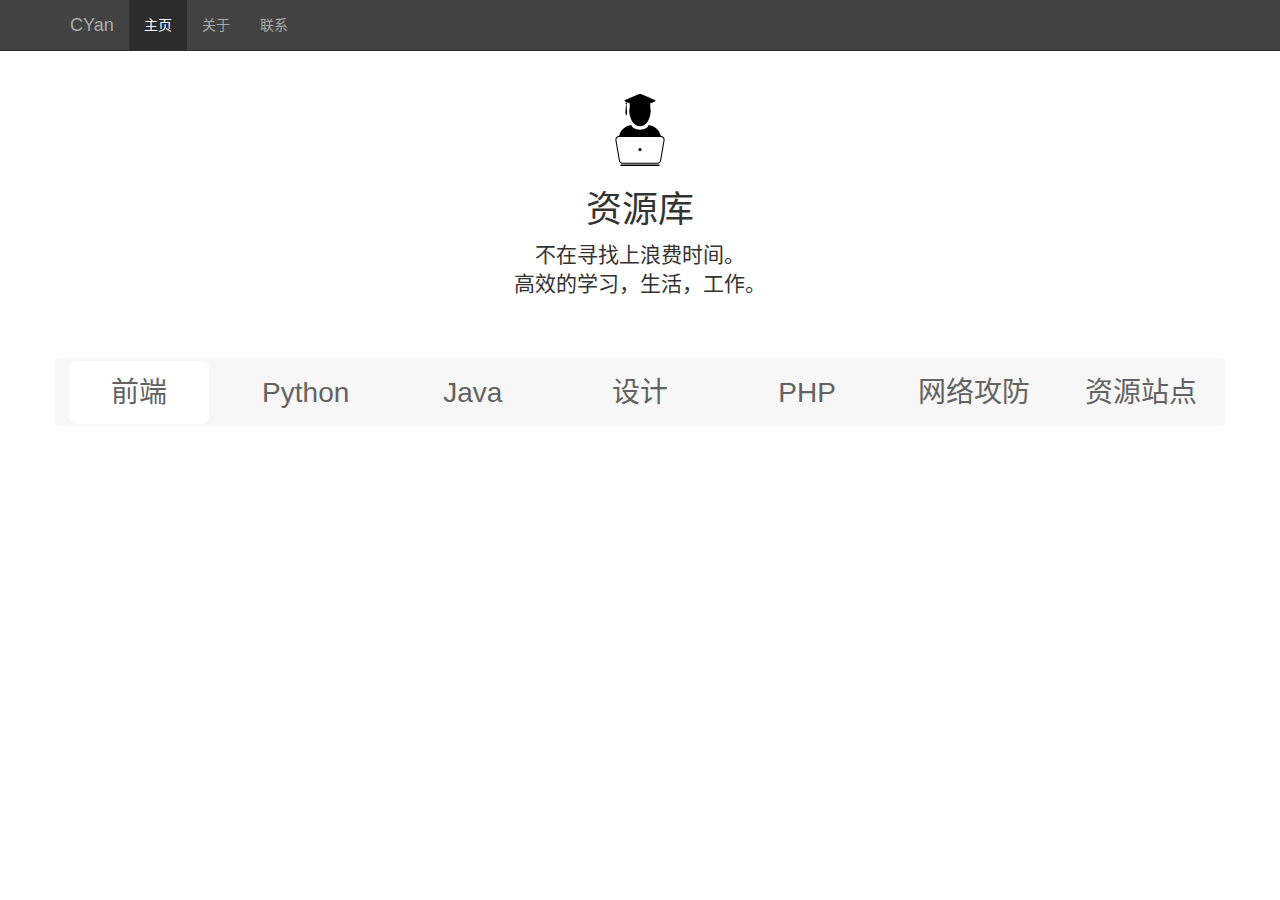
==== commit 52f14d50: "28" ====
--- a/index.html
+++ b/index.html
@@ -1,4 +1,4 @@
-<!DOCTYPE html>
+﻿<!DOCTYPE html>
 <html lang="zh-CN">
   <head>
     <!-- 头部配置 -->
@@ -6,7 +6,7 @@
     <meta http-equiv="X-UA-Compatible" content="IE=edge">
     <meta name="viewport" content="width=device-width, initial-scale=1">
     <!-- 上述3个meta标签*必须*放在最前面，任何其他内容都*必须*跟随其后！ -->
-    <title>CYan | 资源导航</title>
+    <title>资源导航</title>
 
     <!-- 引入Bootstrap核心样式表文件 -->
     <link href="lib/bootstrap/css/bootstrap.css" rel="stylesheet">
@@ -50,7 +50,7 @@
     <div class="container" id="container-top">
       <div class="starter-template">
         <img id="logo" class="img-responsive center-block logo" src="img/studentIcon.svg" alt="icon">
-        <h1 class="">C的资源库</h1>
+        <h1 class="">资源库</h1>
         <p class="lead">不在寻找上浪费时间。<br>高效的学习，生活，工作。</p>
       </div>
     </div>
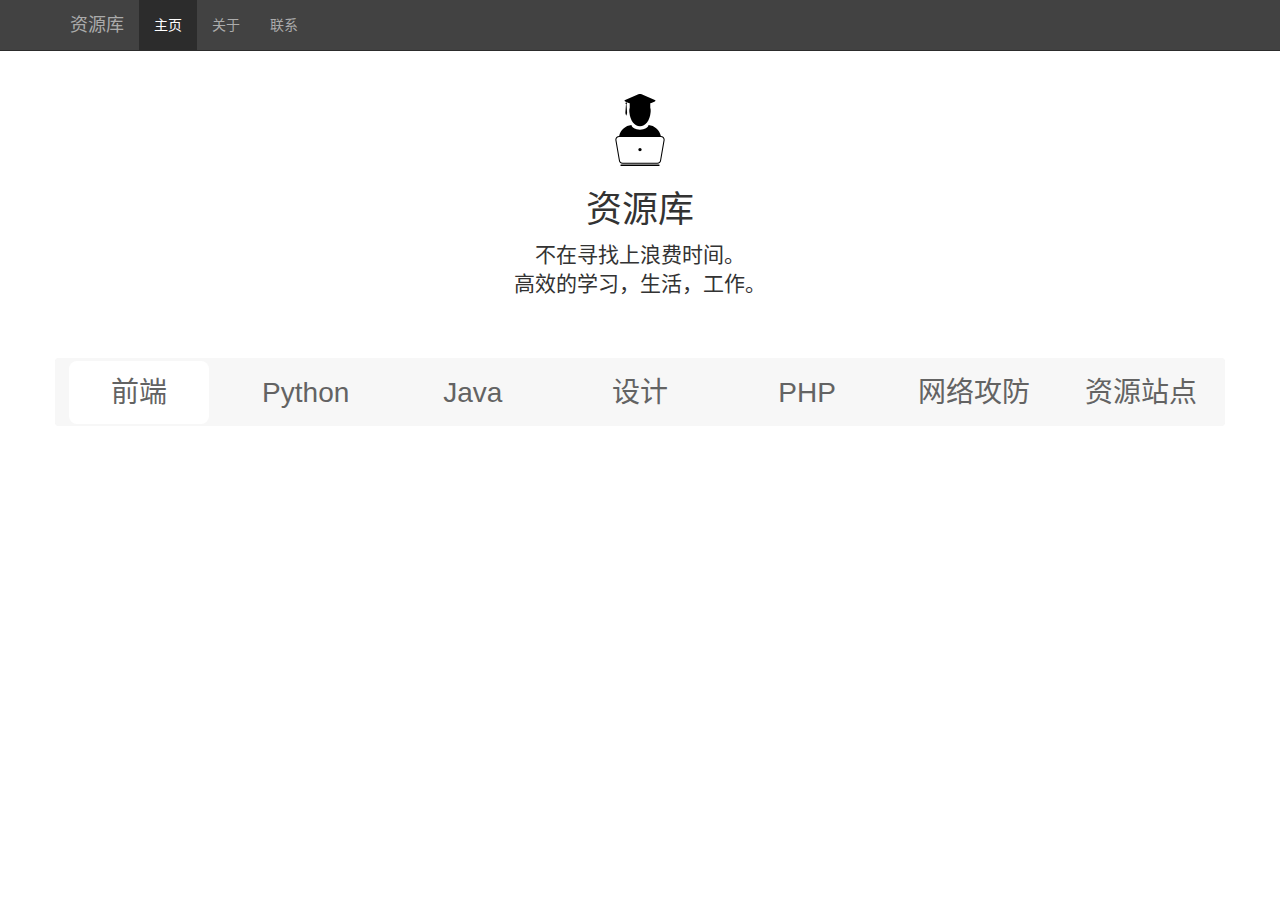
==== commit 184b2986: "29" ====
--- a/index.html
+++ b/index.html
@@ -33,13 +33,13 @@
             <span class="icon-bar"></span>
             <span class="icon-bar"></span>
           </button>
-          <a class="navbar-brand" href="#">CYan</a>
+          <a class="navbar-brand" href="index.html">资源库</a>
         </div>
         <div id="navbar" class="collapse navbar-collapse">
           <ul class="nav navbar-nav">
             <li class="active"><a href="#">主页</a></li>
-            <li><a href="#about">关于</a></li>
-            <li><a href="#contact">联系</a></li>
+            <li><a href="about.html">关于</a></li>
+            <li><a href="contact.html">联系</a></li>
           </ul>
         </div><!--/.nav-collapse -->
       </div>
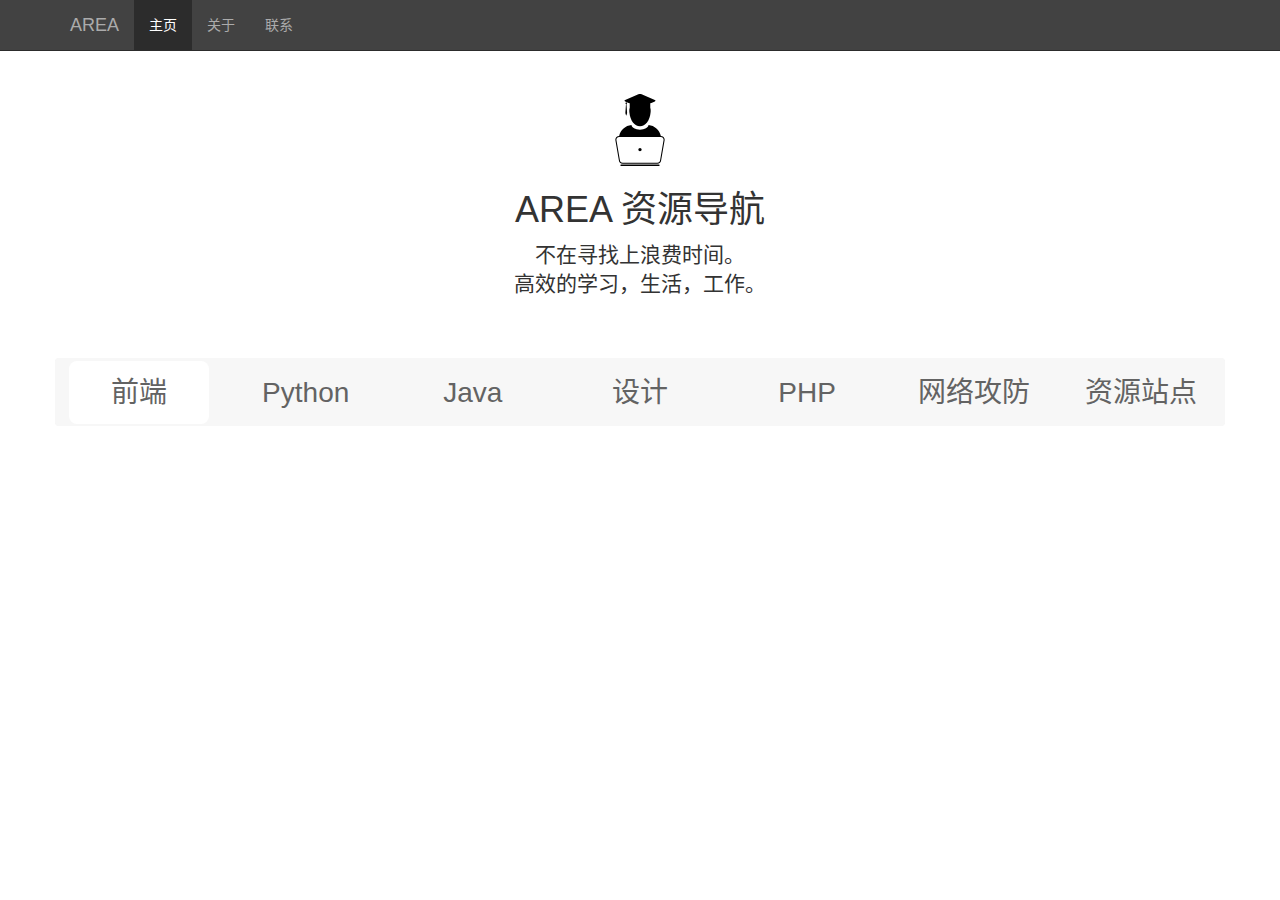
==== commit 49ae483c: "32" ====
--- a/index.html
+++ b/index.html
@@ -6,7 +6,7 @@
     <meta http-equiv="X-UA-Compatible" content="IE=edge">
     <meta name="viewport" content="width=device-width, initial-scale=1">
     <!-- 上述3个meta标签*必须*放在最前面，任何其他内容都*必须*跟随其后！ -->
-    <title>资源导航</title>
+    <title>AREA丨资源导航</title>
 
     <!-- 引入Bootstrap核心样式表文件 -->
     <link href="lib/bootstrap/css/bootstrap.css" rel="stylesheet">
@@ -33,7 +33,7 @@
             <span class="icon-bar"></span>
             <span class="icon-bar"></span>
           </button>
-          <a class="navbar-brand" href="index.html">资源库</a>
+          <a class="navbar-brand" href="index.html">AREA</a>
         </div>
         <div id="navbar" class="collapse navbar-collapse">
           <ul class="nav navbar-nav">
@@ -50,7 +50,7 @@
     <div class="container" id="container-top">
       <div class="starter-template">
         <img id="logo" class="img-responsive center-block logo" src="img/studentIcon.svg" alt="icon">
-        <h1 class="">资源库</h1>
+        <h1 class="">AREA 资源导航</h1>
         <p class="lead">不在寻找上浪费时间。<br>高效的学习，生活，工作。</p>
       </div>
     </div>
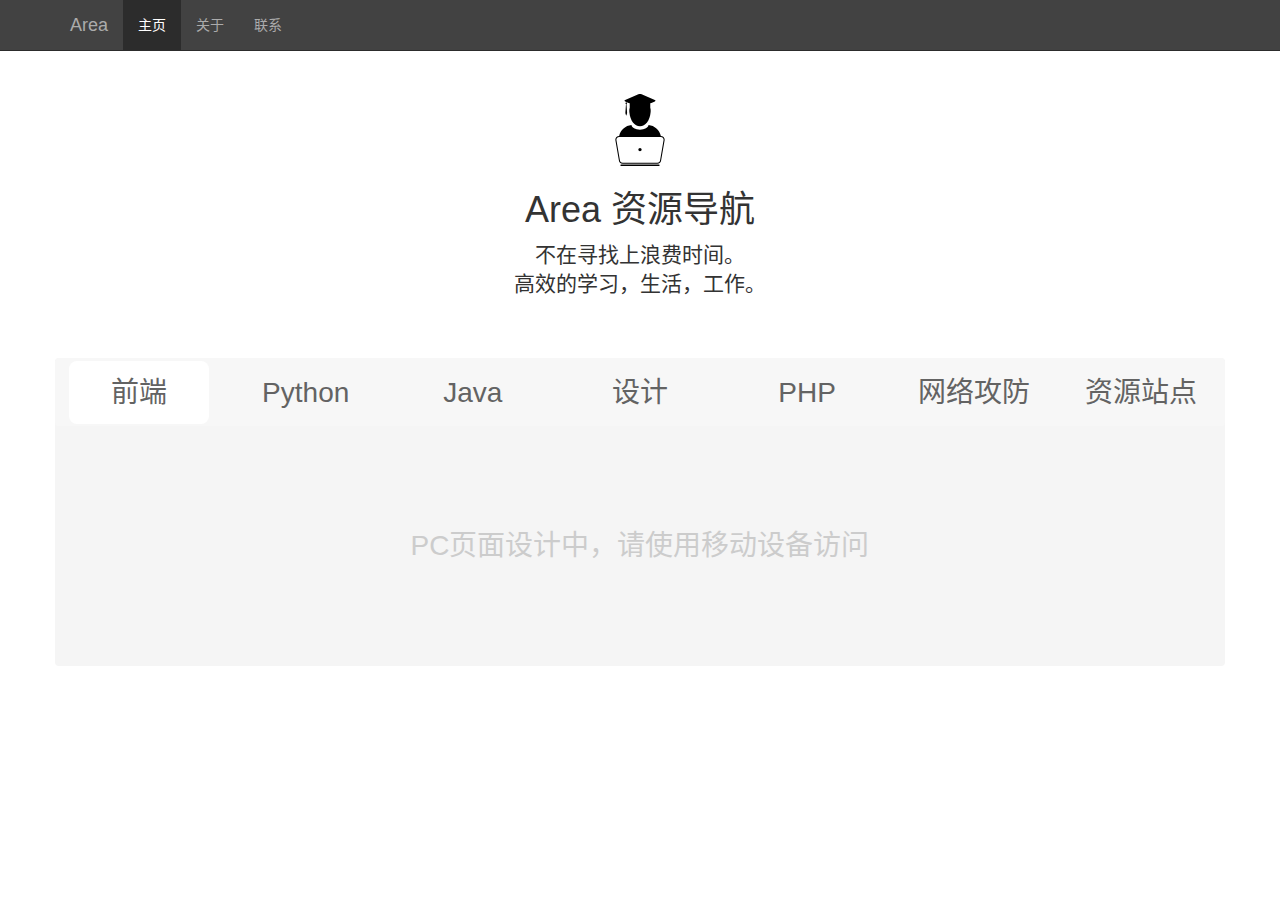
==== commit e6c251b3: "33" ====
--- a/index.html
+++ b/index.html
@@ -6,7 +6,7 @@
     <meta http-equiv="X-UA-Compatible" content="IE=edge">
     <meta name="viewport" content="width=device-width, initial-scale=1">
     <!-- 上述3个meta标签*必须*放在最前面，任何其他内容都*必须*跟随其后！ -->
-    <title>AREA丨资源导航</title>
+    <title>Area丨资源导航</title>
 
     <!-- 引入Bootstrap核心样式表文件 -->
     <link href="lib/bootstrap/css/bootstrap.css" rel="stylesheet">
@@ -33,7 +33,7 @@
             <span class="icon-bar"></span>
             <span class="icon-bar"></span>
           </button>
-          <a class="navbar-brand" href="index.html">AREA</a>
+          <a class="navbar-brand" href="index.html">Area</a>
         </div>
         <div id="navbar" class="collapse navbar-collapse">
           <ul class="nav navbar-nav">
@@ -50,7 +50,7 @@
     <div class="container" id="container-top">
       <div class="starter-template">
         <img id="logo" class="img-responsive center-block logo" src="img/studentIcon.svg" alt="icon">
-        <h1 class="">AREA 资源导航</h1>
+        <h1 class="">Area 资源导航</h1>
         <p class="lead">不在寻找上浪费时间。<br>高效的学习，生活，工作。</p>
       </div>
     </div>
@@ -122,8 +122,16 @@
           <li><a class="lead" href="#">资源站点</a></li>
         </ul>
       </nav>
+
+
+    <!-- 测试中 -->
+      <p class="hidden-xs" style="text-align: center; margin: 100px ;font-size:2em;color: #ccc">PC页面设计中，请使用移动设备访问</p>
+    <!-- /测试中 -->
+    
+
     </div>
     <!-- /container-main -->
+
     
 
 
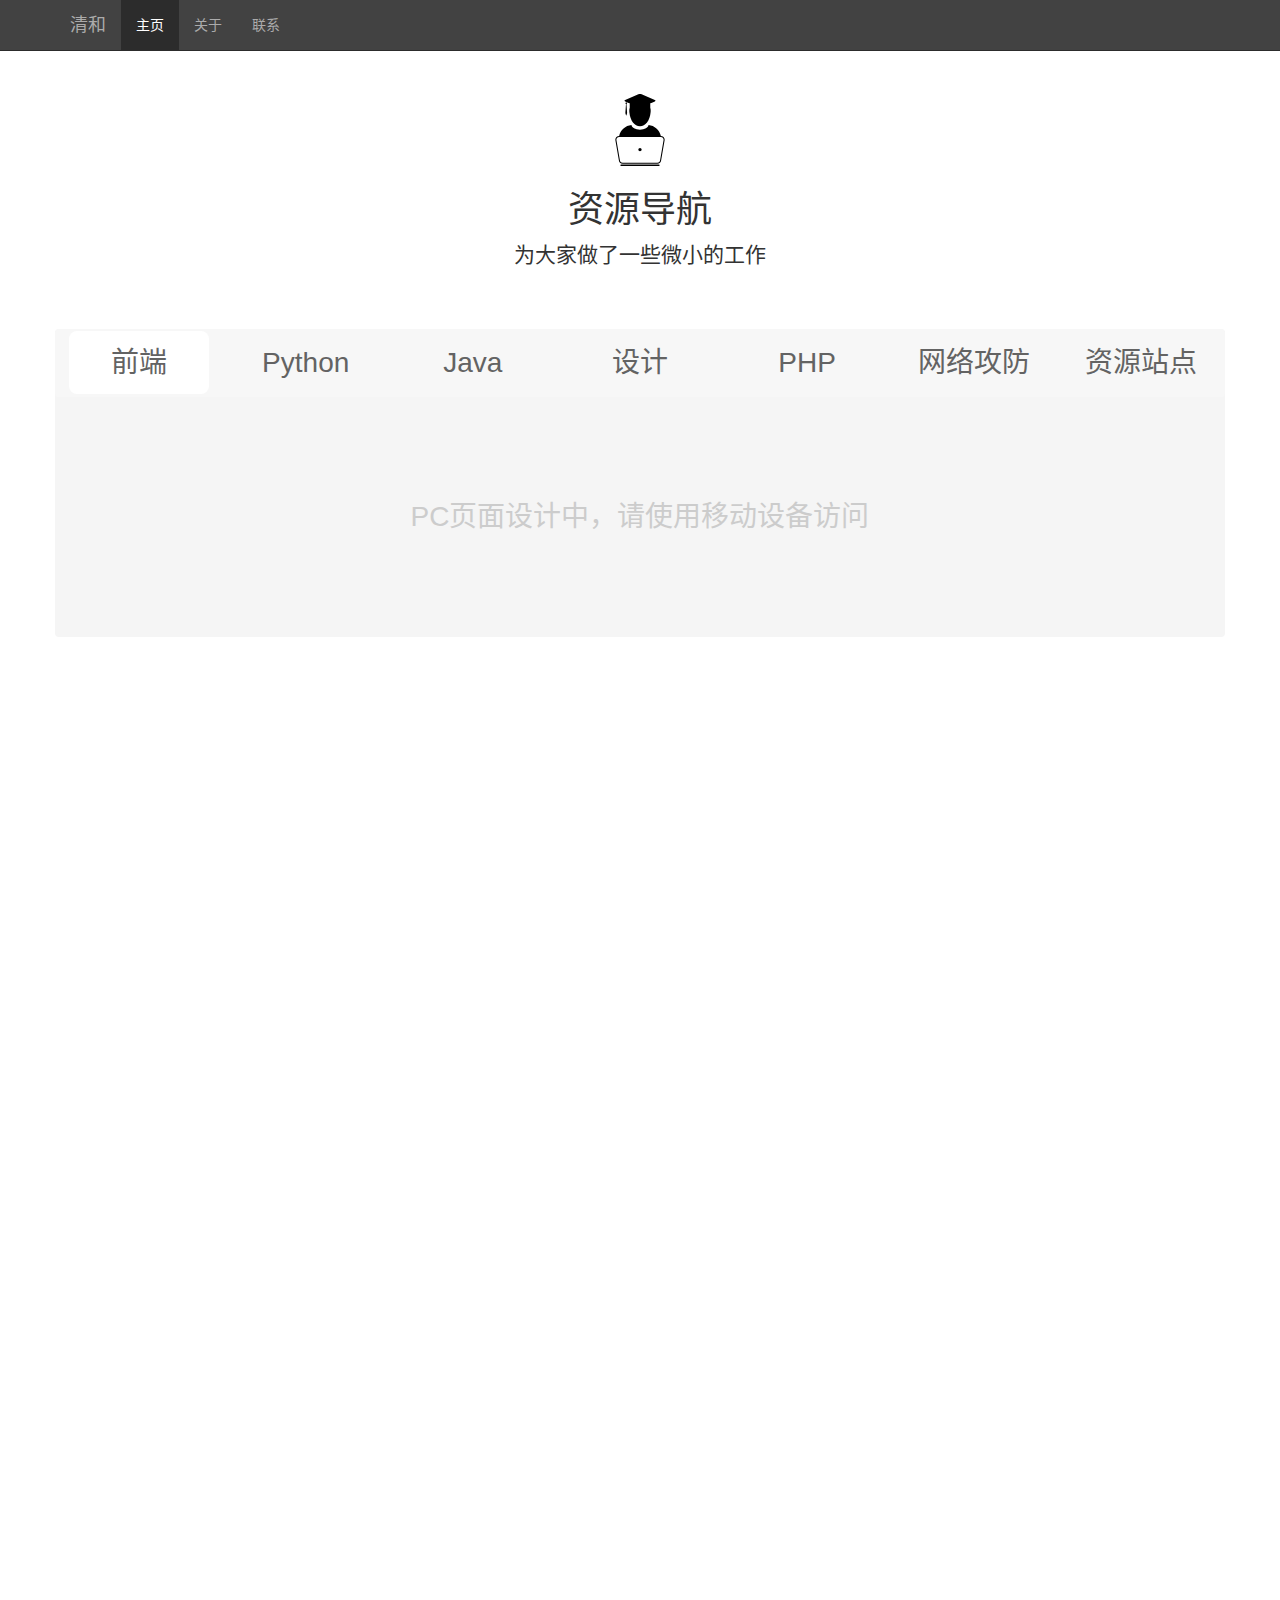
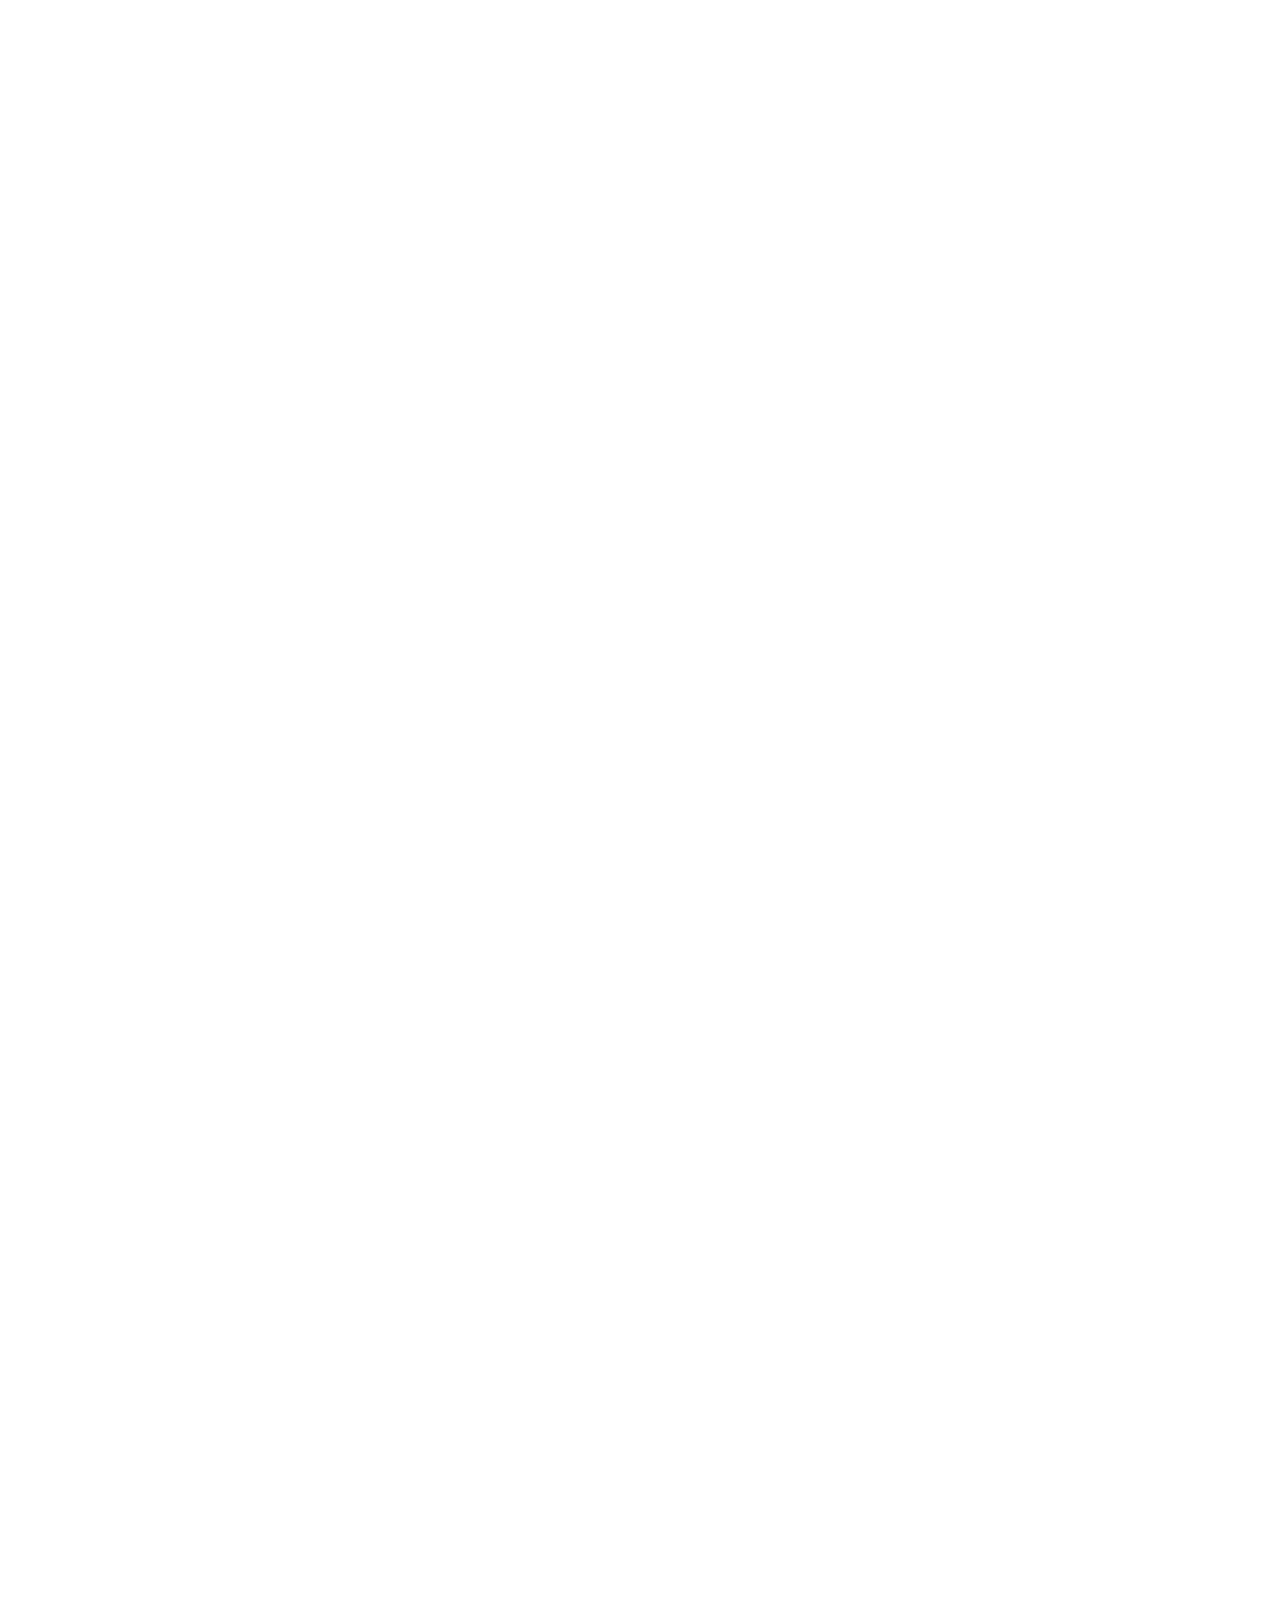
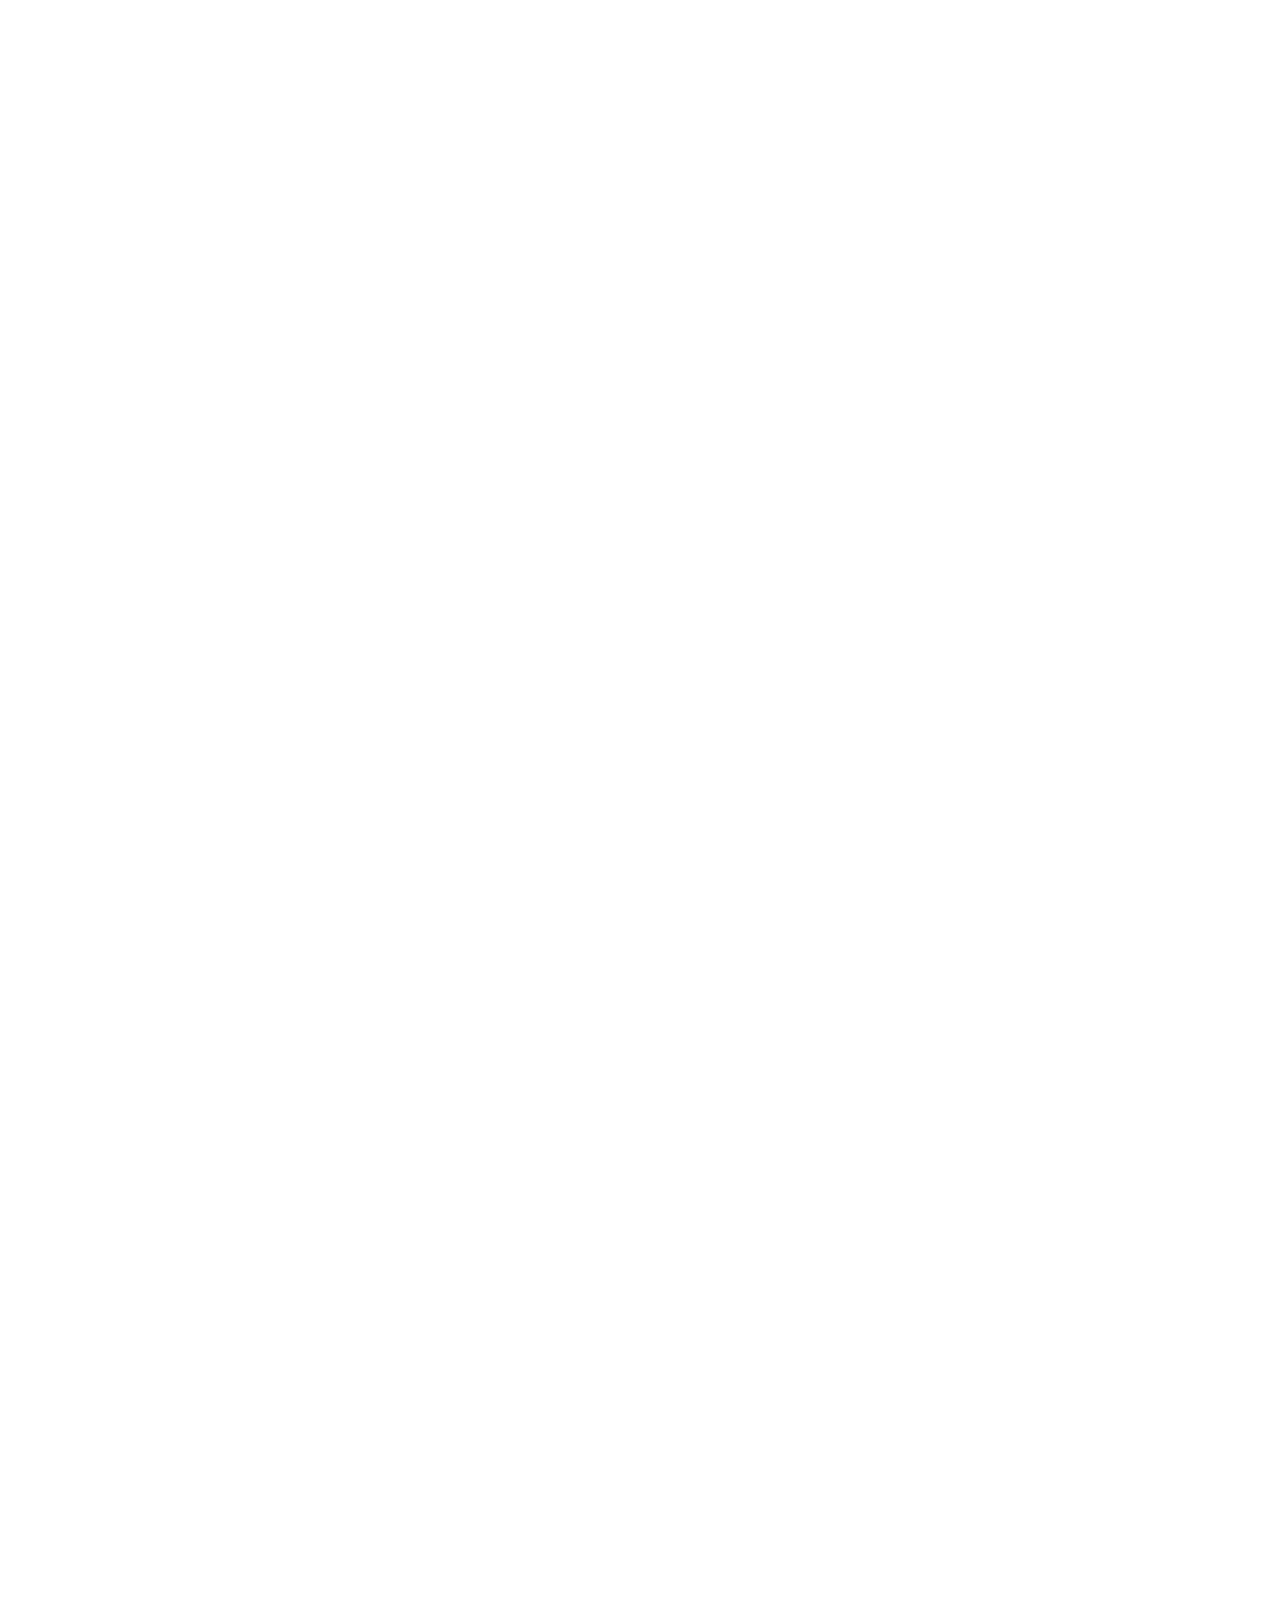
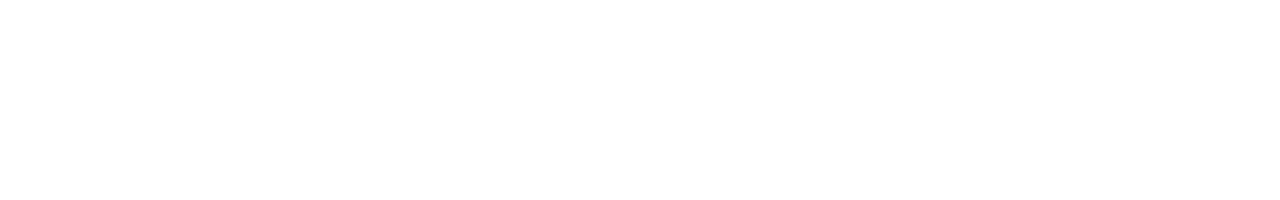
==== commit fa739843: "35" ====
--- a/index.html
+++ b/index.html
@@ -33,7 +33,7 @@
             <span class="icon-bar"></span>
             <span class="icon-bar"></span>
           </button>
-          <a class="navbar-brand" href="index.html">Area</a>
+          <a class="navbar-brand" href="index.html">清和</a>
         </div>
         <div id="navbar" class="collapse navbar-collapse">
           <ul class="nav navbar-nav">
@@ -50,8 +50,8 @@
     <div class="container" id="container-top">
       <div class="starter-template">
         <img id="logo" class="img-responsive center-block logo" src="img/studentIcon.svg" alt="icon">
-        <h1 class="">Area 资源导航</h1>
-        <p class="lead">不在寻找上浪费时间。<br>高效的学习，生活，工作。</p>
+        <h1 class="">资源导航</h1>
+        <p class="lead">为大家做了一些微小的工作</p>
       </div>
     </div>
     <!-- /container-top -->
@@ -132,7 +132,6 @@
     </div>
     <!-- /container-main -->
 
-    
 
 
     <!-- 依赖库 -->
@@ -141,5 +140,24 @@
     <!-- Include all compiled plugins (below), or include individual files as needed -->
     <script src="lib/bootstrap/js/bootstrap.js"></script>
     <!-- /依赖库 -->
+
+
+    <script>
+      $(window).load(function () {
+        var logo=$("#logo");
+        if ((logo.offset().top-$(window).scrollTop()>0)&&(logo.offset().top-$(window).scrollTop()<$(window).height())) {
+          logo.addClass("mark-t");
+          }
+        $(window).scroll(function(){
+          console.log(11);
+          if ((logo.offset().top-$(window).scrollTop()>0)&&(logo.offset().top-$(window).scrollTop()<$(window).height())) {
+          logo.addClass("mark-t");
+          }else{
+            logo.removeClass("mark-t");
+          }
+      });
+       
+      });
+    </script>
   </body>
 </html>--- a/css/main.css
+++ b/css/main.css
@@ -1,4 +1,5 @@
 body {
+  height: 5000px;
   padding-top: 50px;
   /* background-color: #935d8c; */
   background-color: #fff;
@@ -33,6 +34,8 @@
   background-color: #fff;
 }
 #logo{
+  /* transition: all 1s; */
+  opacity: 0;
   width: 100px;
 }
 #nav-items{
@@ -130,6 +133,17 @@
   background-position:bottom center;
 }
 
+.mark-t{
+  
+}
+.mark-t#logo{
+    transition: all 2.5s ease-in-out 0.1s;
+    /* margin: 0 10px; */
+    opacity: 1;
+}
+
+
+
 @media (min-width: 0px) {
   #container-main{
     /* padding-top: 1em; */
